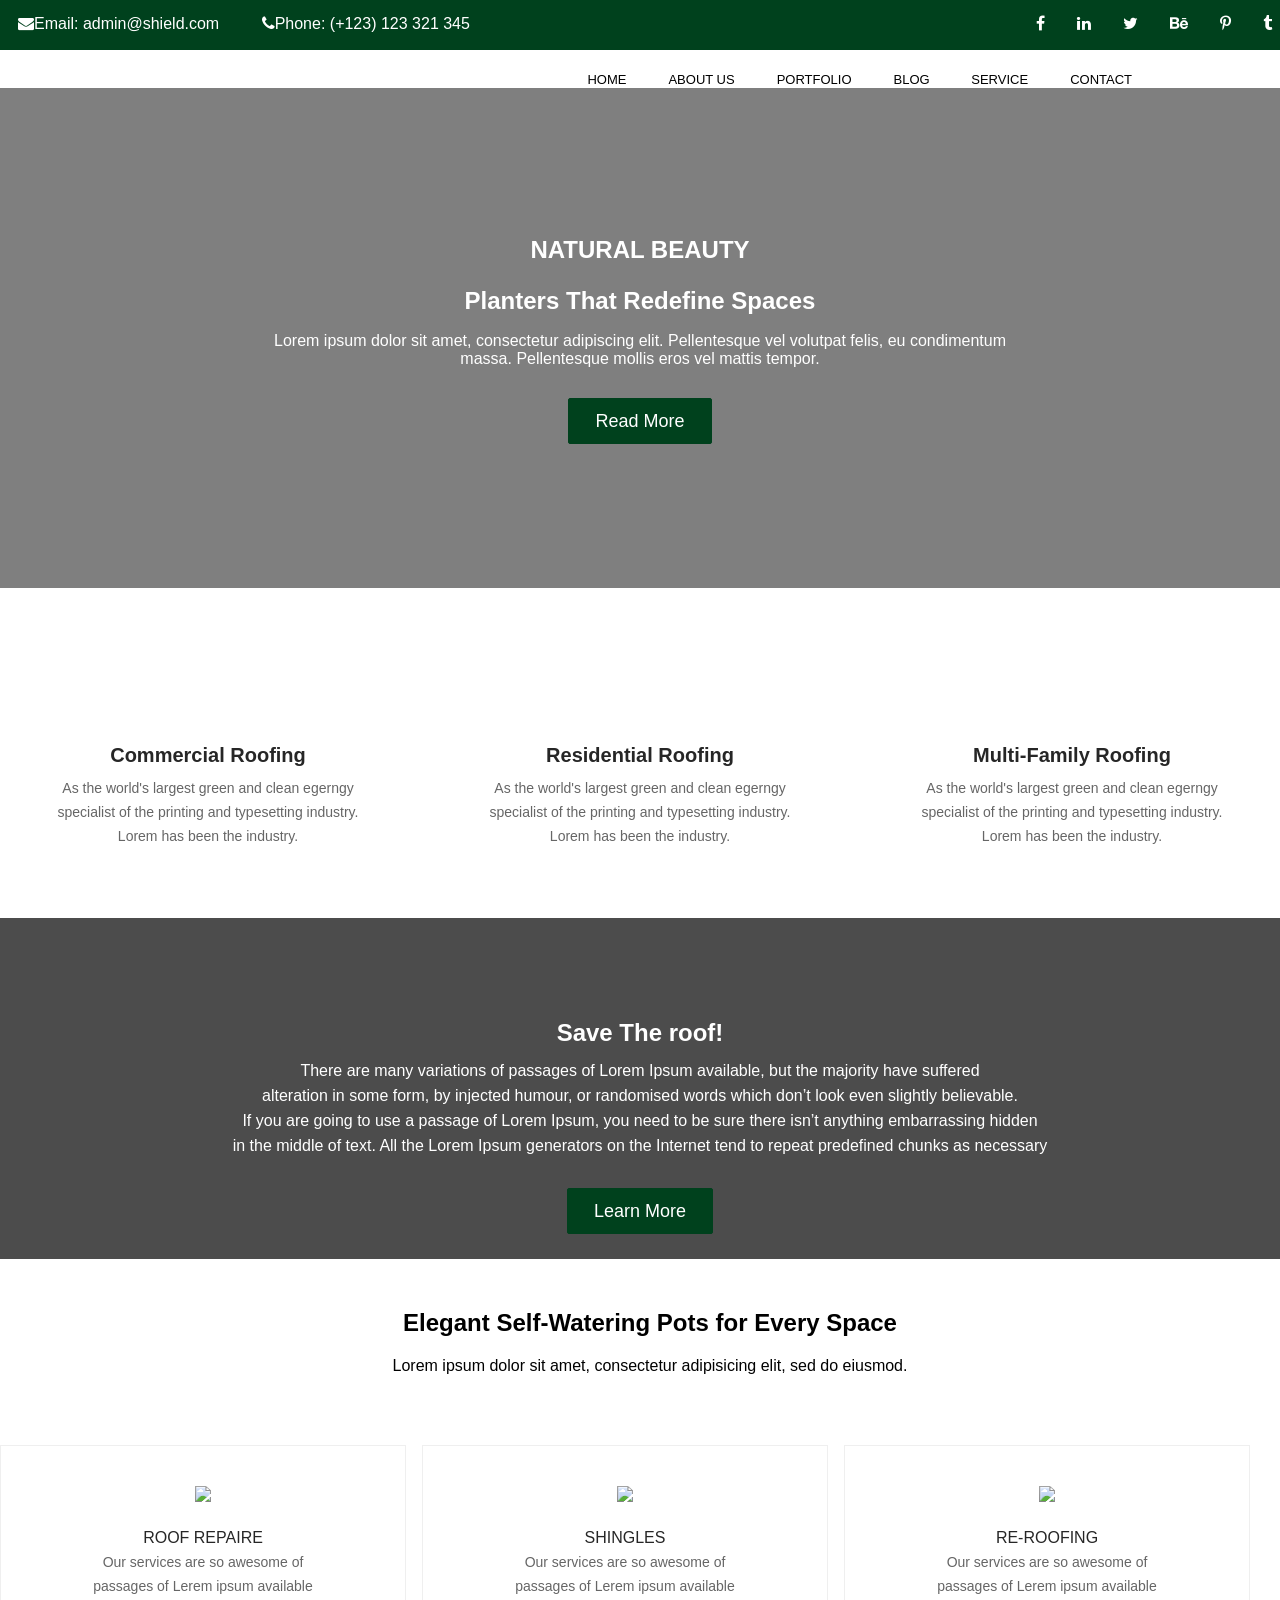
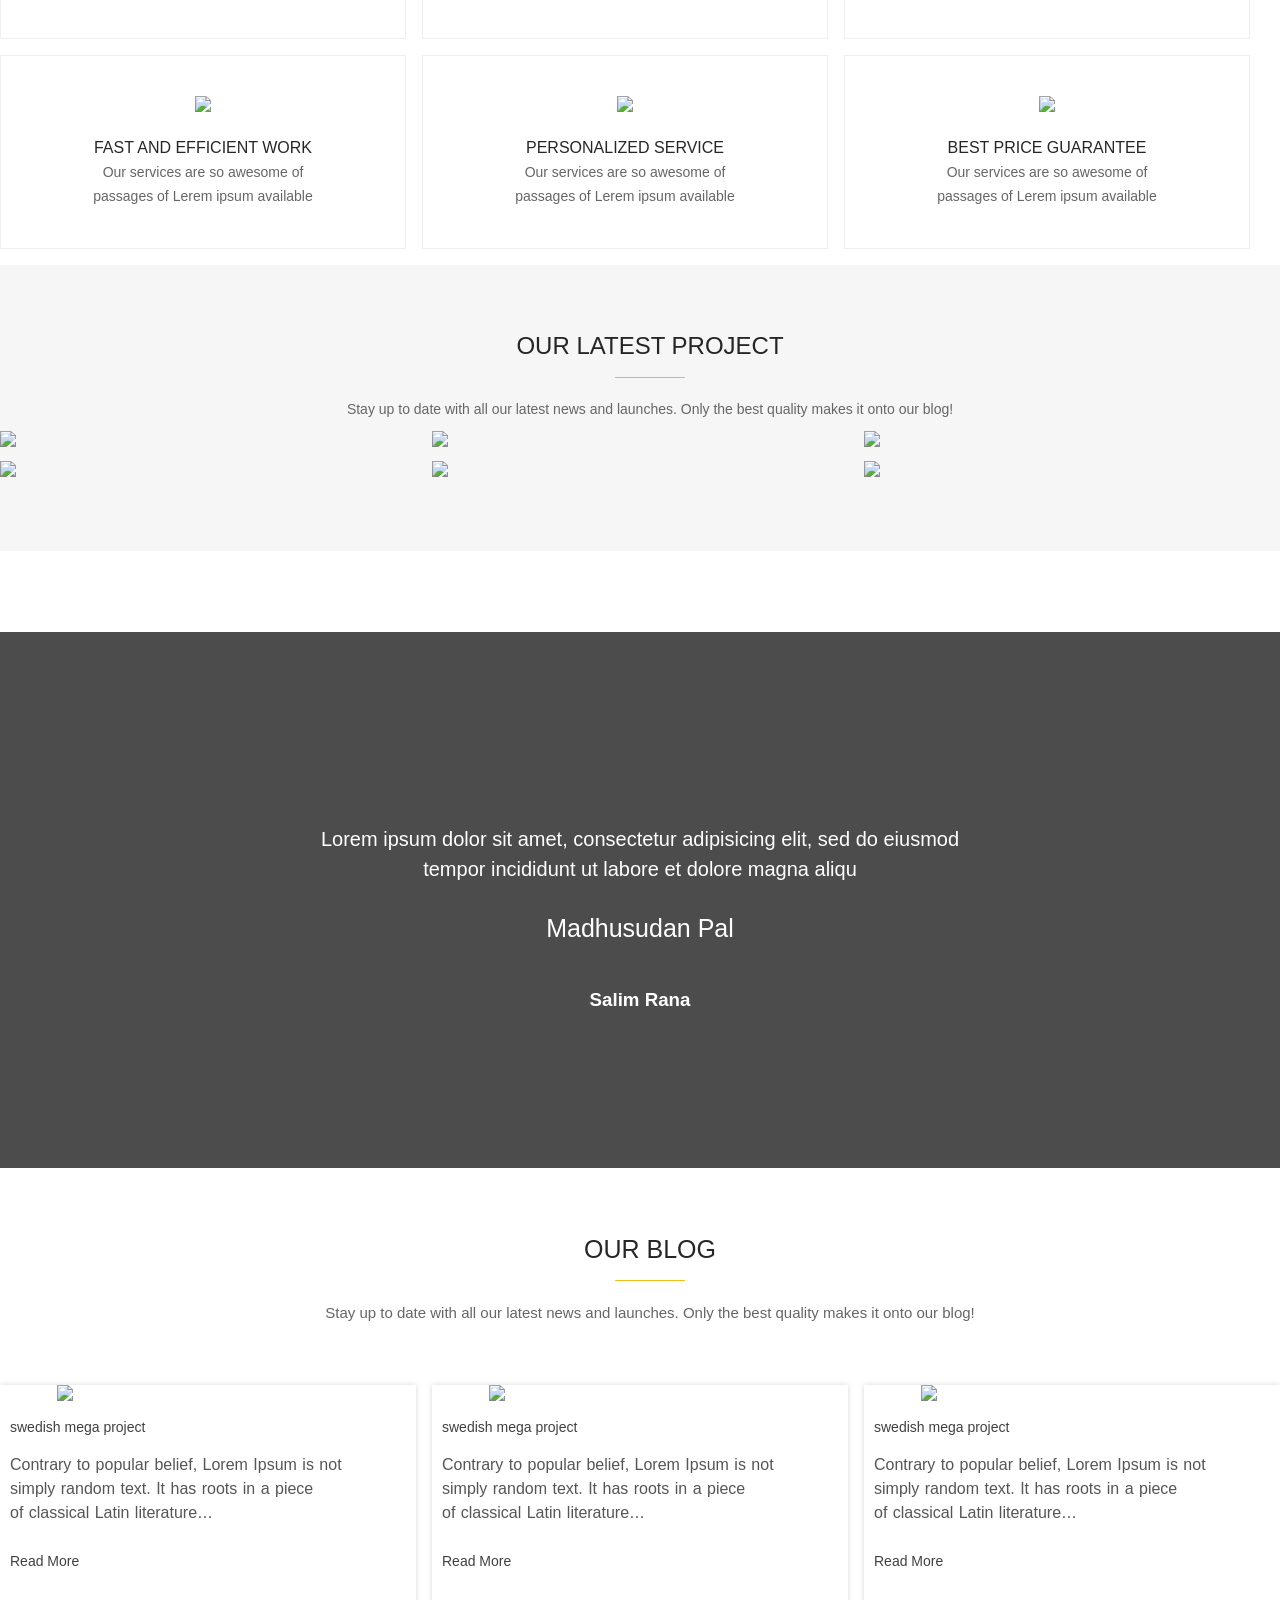
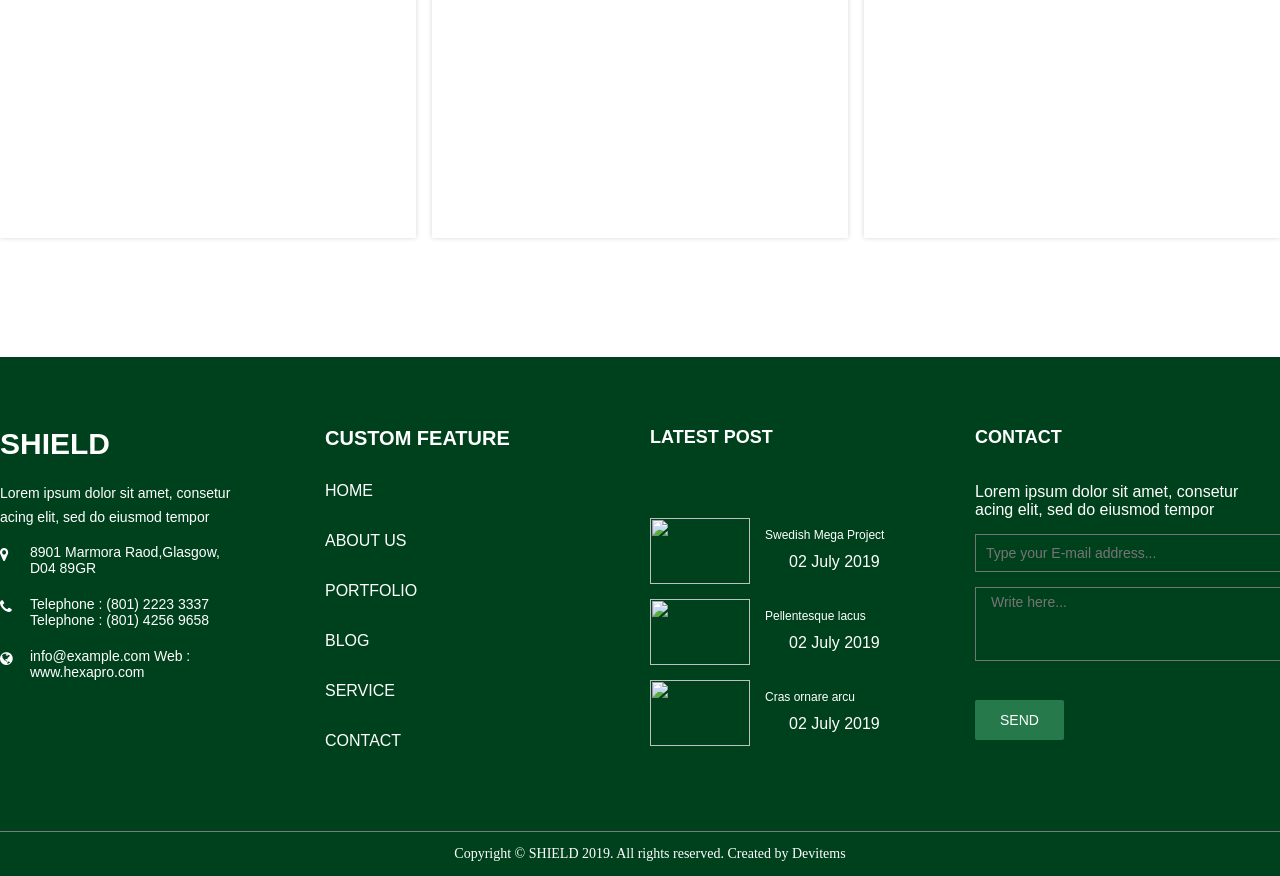
==== index.html @ 6ebe4233 "Add files via upload" ====
<!DOCTYPE html>
<html lang="en">

<head>
    <meta charset="UTF-8">
    <meta name="viewport" content="width=device-width, initial-scale=1.0">
    <title>Document</title>
    <link rel="stylesheet" href="style.css">
    <link rel="stylesheet" href="https://cdnjs.cloudflare.com/ajax/libs/font-awesome/4.7.0/css/font-awesome.min.css">
</head>

<body>

    <MAIN>
        <header>
         
                <div class="container">
                     <div class="admin">
                    <div class="row">

                        <div class="contact">
                            <ul>
                                <li class="email"><i class="fa fa-envelope" aria-hidden="true"></i>Email:
                                    admin@shield.com
                                </li>
                                <li><i class="fa fa-phone" aria-hidden="true"></i>Phone: (+123) 123 321 345</li>

                            </ul>
                        </div>



                        <div class="social-icon">
                            <ul>
                                <li><i class="fa fa-facebook" aria-hidden="true"></i></li>
                                <li><i class="fa fa-linkedin" aria-hidden="true"></i></li>
                                <li><i class="fa fa-twitter" aria-hidden="true"></i></li>
                                <li><i class="fa fa-behance" aria-hidden="true"></i></li>
                                <li><i class="fa fa-pinterest-p" aria-hidden="true"></i></li>
                                <li><i class="fa fa-tumblr" aria-hidden="true"></i></li>

                            </ul>

                        </div>
                    </div>



                    <div class="clear"></div>

                    <div class="logo">
                        <img src="image/logo.webp" alt="" title="">
                    </div>

                    <div class="navbar">
                        <ul>
                            <li><a href="index.html">HOME</a></li>
                            <li><a href="About us.html">ABOUT US</a></li>
                            <li><a href="portfolio.html">PORTFOLIO</a></li>
                            <li><a href="blog.html">BLOG</a>
							<ul>
											<li><a href="blog-leftsidebar.html">Blog left Sidebar</a></li>
											<li><a href="blog-rightsidebar.html">Blog right Sidebar</a></li>
											<li><a href="blog-detail.html">blog details</a></li>
										</ul></li>
                            <li><a href="service.html">SERVICE</a></li>
                             <li><a href="contact.html">CONTACT</a></li>

                        </ul>
                    </div>
                </div>
</div>
            </div>


        </header>

        <div class="clear"></div>



        <section class="banner">
            <div class="row">


                <div class="natural">

                
                <h2>NATURAL BEAUTY</h2>
                <h1>Planters That Redefine Spaces</h1>
                <p>Lorem ipsum dolor sit amet, consectetur adipiscing elit. Pellentesque vel volutpat felis, eu
                    condimentum <br> massa. Pellentesque mollis eros vel mattis tempor. </p>
            

            <button class="button">Read More</button>
</div>
</div>
        </section>

        <div class="clear"></div>

        <section>
            <div class="container">
                <div class="row">

                    <div class="first-end">
                        <div class="first">
                            <img src="image/1.webp" alt="" title="">
                            <div class="text">
                                <h3>Commercial Roofing </h3>
                                <p class="para">As the world's largest green and clean egerngy <br>specialist of the
                                    printing
                                    and typesetting
                                    industry.<br>Lorem has been the industry.</p>
                            </div>
                        </div>


                        <div class="first">
                            <img src="image/2.webp"alt="" title="">
                            <div class="text">
                                <h3>Residential Roofing</h3>
 <p class="para">As the world's largest green and clean egerngy <br>specialist of the
                                    printing
                                    and typesetting
                                    industry.<br>Lorem has been the industry.</p>
                            </div>
                        </div>


                        <div class="first">
                            <img src="image/3.webp" alt="" title="">
                            <div class="text">
                                <h3>Multi-Family Roofing </h3>

                                 <p class="para">As the world's largest green and clean egerngy <br>specialist of the
                                    printing
                                    and typesetting
                                    industry.<br>Lorem has been the industry.</p>
                            </div>
                        </div>



                    </div>
                </div>
            </div>
        </section>


        <div class="clear"></div>



        <section class="banner2">



            <div>
                <h3>Save The roof!</h3>
                <p>There are many variations of passages of Lorem Ipsum available, but the majority have suffered<br>
                    alteration in some form, by injected humour, or randomised words which don’t look even slightly
                    believable. <br>If you are going to use a passage of Lorem Ipsum, you need to be sure there isn’t
                    anything embarrassing hidden <br>in the middle of text. All the Lorem Ipsum generators on the
                    Internet
                    tend to repeat predefined chunks as necessary</p>
                     <button class="button">Learn More</button>

            </div>

        </section>

        <div class="clear"></div>

        <section class="why-choosing">
	<div class="container">
		<div class="row">
			<div class="shielding">
				<h2 class="choose">Elegant Self-Watering Pots for Every Space</h2>
				<p class="para3">Lorem ipsum dolor sit amet, consectetur adipisicing elit, sed do eiusmod.</p>
				
			</div>
			<div class="border-box32">
				<img src="image/s1.webp">
				<h5>ROOF REPAIRE</h5>
				<p class="para4">Our services are so awesome of <br>passages of Lerem ipsum available</p>
				
			</div>

			<div class="border-box32">
				<img src="image/s2.webp">
				<h5>SHINGLES</h5>
				<p class="para4">Our services are so awesome of <br>passages of Lerem ipsum available</p>
				
			</div>

			<div class="border-box32">
				<img src="image/s3.webp">
				<h5>RE-ROOFING</h5>
				<p class="para4">Our services are so awesome of <br>passages of Lerem ipsum available</p>
				
			</div>

			<div class="border-box32">
				<img src="image/s4.webp">
				<h5>FAST AND EFFICIENT WORK</h5>
				<p class="para4">Our services are so awesome of <br>passages of Lerem ipsum available</p>
				
			</div>

			<div class="border-box32">
				<img src="image/s5.webp">
				<h5>PERSONALIZED SERVICE</h5>
				<p class="para4">Our services are so awesome of <br>passages of Lerem ipsum available</p>
				
			</div>

			<div class="border-box32">
				<img src="image/s6.avif">
				<h5>BEST PRICE GUARANTEE</h5>
				<p class="para4">Our services are so awesome of <br>passages of Lerem ipsum available</p>
				
</div>
</div>
</div>
</section>


        <div class="clear"></div>

        <section class="our">
	<div class="container">
		<div class="row">
			<div class="latest">
				<h1>OUR LATEST PROJECT</h1>
				<div class="small-border"></div>
				<p>Stay up to date with all our latest news and launches. Only the best quality makes it onto our blog!</p>

			</div>

			<div class="latest-project32">
				<img src="image/7.webp">
				
			</div>
			
			<div class="latest-project32">
				<img src="image/8.webp">
				
			</div>
			<div class="latest-project32">
				<img src="image/9.webp">
				
			</div>
			<div class="latest-project32">
				<img src="image/10.webp">
				
			</div>
			<div class="latest-project32">
				<img src="image/11.webp">
				
			</div>
			<div class="latest-project32">
				<img src="image/12.webp">
				
			</div>
		</div>
		
	</div>
	
</section>

        <div class="clear"></div>



            <div class="banner3">

                <p>Lorem ipsum dolor sit amet, consectetur adipisicing elit, sed do eiusmod <BR>tempor incididunt ut labore et dolore magna aliqu</p>
					<h4>Madhusudan Pal</h4>
				
                <h3>Salim Rana</h3>
            </div>


        </section>


        <div class="clear"></div>



        <section class="our-blog">
	<div class="container">
		<div class="before"></div>
		<div class="row">
			<div class="blog">
				<h2>OUR BLOG</h2>
				<div class="small-border"></div>				
				<p class="blog-para">Stay up to date with all our latest news and launches. Only the best quality makes 
				it onto our blog!</p>
				
			</div>

			<div class="borderbox-blog32">
				<div class="image-hover">
				<a href="#"><img src="image/1.webp" alt="Avatar" class="image"></a>
				<div class="overlay"></div>	
					
				</div>
				
			<div class="blog-content">
				<h4><a href="#">swedish mega project </a></h4>
				<p>Contrary to popular belief, Lorem Ipsum is not <br>simply random text. It has roots in a 
					piece <br>of classical Latin literature…</p>

				<a href="#">Read More</a>
				
			</div>	
				
			</div>
			
			<div class="borderbox-blog32">
				<div class="image-hover">
				<a href=""><img src="image/8.webp" alt="Avatar" class="image"></a>

				<div class="overlay"></div>
			</div>
			<div class="blog-content">
				<h4><a href="#">swedish mega project </a></h4>
				<p>Contrary to popular belief, Lorem Ipsum is not <br>simply random text. It has roots in a 
					piece <br>of classical Latin literature…</p>

				<a href="#">Read More</a>
				
			</div>	
				
			</div>

			<div class="borderbox-blog32">
			<div class="image-hover">
  			<a href="#"><img src="image/2.webp" alt="Avatar" class="image"></a>
  			<div class="overlay">
  			</div>
			</div>
			<div class="blog-content">
				<h4><a href="#">swedish mega project </a></h4>
				<p>Contrary to popular belief, Lorem Ipsum is not <br>simply random text. It has roots in a 
					piece <br>of classical Latin literature…</p>

				<a href="#">Read More</a>
				
				</div>	
			</div>
</div>
</div>
</section>


      
<div class="clear"></div>

<section class="footer">
	<div class="container">
		<div class="row">
			<div class="footer-logo">
				<h1>SHIELD</h1>
				<p>Lorem ipsum dolor sit amet, consetur <br>acing elit, sed do eiusmod tempor</p>
				<ul>
					<li><i class="fa fa-map-marker" aria-hidden="true"></i>
						<span class="web">8901 Marmora Raod,Glasgow, <br>D04 89GR</span></li>
					<li><i class="fa fa-phone"></i>
						<span class="web">Telephone : (801) 2223 3337<br> Telephone : (801) 4256 9658</span></li>
					<li><i class="fa fa-globe"></i>
						<span class="web">info@example.com Web : <br>www.hexapro.com</span></li>
				</ul>
				
			</div>

			<div class="feature">
				<h3>CUSTOM FEATURE</h3>
				<ul class="footer-list">
				<li>
				
                          <li><a href="index.html">HOME</a></li>
                            <li><a href="About us.html">ABOUT US</a></li>
                            <li><a href="portfolio.html">PORTFOLIO</a></li>
                            <li><a href="blog.html">BLOG</a></li>
                            <li><a href="service.html">SERVICE</a></li>
                             <li><a href="contact.html">CONTACT</a></li>

                        
				</li>
				</ul>
			</div>

			<div class="latest-post">
				<h3>LATEST POST</h3>
				<ul class="blog-post">
					<li>
						<a href="#"><img src="image/1.webp"></a>
						<h4 class="swedish"><a href="#">Swedish Mega Project</a></h4>
					<span class="calender"><i class="fa fa-calendar"></i>02 July 2019</span>
					</li>

					<li>
					<a href="#"><img src="image/2.webp"></a>
					<h4 class="swedish"><a href="#">Pellentesque lacus</a></h4>
					<span class="calender"><i class="fa fa-calendar"></i>02 July 2019</span>
					</li>

					<li>
					<a href="#"><img src="image/3.webp"></a>
					<h4 class="swedish"><a href="#">Cras ornare arcu</a></h4>
					<span class="calender"><i class="fa fa-calendar"></i>02 July 2019</span>
						
					</li>
					</ul>
			</div>

			<div class="contact-foot">
				<h3>CONTACT</h3>
				<p>Lorem ipsum dolor sit amet, consetur<br> acing elit, sed do eiusmod tempor</p>
				<div class="contact-form">
					<form action="required" method="POST" >

						<input type="text" placeholder="Type your E-mail address...">
						<textarea name="message" placeholder="Write here..."></textarea>
						<button>send</button>
					</form>
					
				</div>
			</div>
			</div>


</div>
</section>

<section class="copyright">
	<div class="container">
					<div class="copyrights">
				<p>Copyright © SHIELD 2019. All rights reserved. Created by 
				<a href="#">Devitems</a></p>
				
</div>
</div>
</section>
		






















    </MAIN>

</body>

</html>
---- style.css ----
*{
    margin: 0;
    padding: 0;
}

.container{
    width: 1300px;
    margin: 0px auto;
}
header {
    background-color:#00411d;
}
.contact {
    width: 50%;
    float: left;
    padding-top: 15px;
        background: #00411d;
    color: white;
}
.border-box32 img {
    width: 32%;
}

.social-icon {
    width: 50%;
    float: left;
    padding-top: 15px;
    background: #00411d;
        color: white;
}

.contact ul li {
    display: inline;
    margin-right: 20px;

     font-family: "Lato", sans-serif;
     
}


.social-icon ul li {
    display: inline;
    margin-right: 28px;
}

.logo {
    width: 30%;
    float: left;
    padding-top: 25px;
        

}

.navbar {
    width: 60%;
    float: left;
        padding-top: 37px;

}
.logo img {
    width: 39%;
}
.navbar ul li {
    display: inline;
        margin-right: 38px;
        padding-top: 20px;
         font-family: "Lato", sans-serif;
             font-size: 13px;
}
        


.clear{
    clear: both;
}
.navbar ul {
    float: right;
}

.logo img {
    margin-left: 59px;
}

.banner{
background: url(image/p1.webp);
background-size: cover;
position: relative;
width: 100%;
background-position: 50% 50%;
height: 500px;


}
.banner2 h3{
    text-align: center;
        padding-top: 36px;
    color: white;
    font-weight: 700;
    font-size: 24px;
    margin-bottom: 11px;
  font-family: "Lato", sans-serif;
  position: relative;
}

/* h2 {
    text-align: center;
        padding-top: 118px;
    color: rgb(0, 0, 0);
    
    margin-bottom: 15px;
     font-family: "Lato", sans-serif;
} */
  

.banner p {
    text-align: center;
    padding-top: 17px;
color: white;
 font-family: "Lato", sans-serif;
 position: relative;
}
.button {
  background: rgb(0, 65, 29);
  border: 1px solid rgb(0, 65, 29);
  color: rgb(255, 255, 255);
  cursor: pointer;
  display: inline-block;
  font-size: 18px;
  font-weight: 400;
  line-height: 1;
  text-align: center;
  padding: 13px 26px;
  text-decoration: none;
  margin-top: 30px;
  position: relative;


}

.email{
    background-color: rgb(0, 65, 29);
    padding: 18px;
}
.first{
    
    width: 32%;
    float: left;
    text-align: center;
    margin-right: 16px;
    font-family: sans-serif;
}


.first img {
    
    max-width: 100%;
    height: auto;

}


section.banner2 p {
    color: white;
    text-align: center;
        position: relative;
        
     font-family: "Lato", sans-serif;
     line-height: 25px;
}
.text h3 {
   
   font-size: 20px;
    margin-top: 20px;
    color: rgba(0, 0, 0, 0.85);
}

.box-items p {
    padding: 0px 22px;
}
.banner2 {
       width: 100%;
    float: left;
    background-image: url(image/4.webp);
    background-size: cover;
    background-position: center;
    position: relative;
    padding: 65px 0px;
    text-align: center;
    height: 211px;
}

.heading {
    font-size: 24px;
   padding-top: 36px;
 font-family: "Lato", sans-serif;
   text-align: center;
    line-height: 22px;
    font-weight: 500;
    color: rgba(0, 0, 0, 0.85);
}
.main1{
    width: 100%;

    background-size: cover;
    padding-bottom: 50px;
}
.main1 p {
        color: rgb(102, 102, 102);
    font-size: 14px;
    font-weight: 300;
    line-height: 24px;
}

/* h1{
    color: rgb(0, 0, 0);
    text-align: center;
    padding: 25px 0px;

} */
/* h4{
    padding: 20px 0px;
    color: rgb(0, 0, 0);
} */


p.para {
    color: black;
    text-align: center;
}


.read{
    color: rgb(0, 0, 0);
   
    padding: 10px;
    border-radius: 10px;
    border: none;
}
.first-end {
    padding-top: 118px;
}
.border-box32{
    
        width: 28%;
    float: left;
    text-align: center;
    margin-right: 16px;
    margin-bottom: 16px;
    border-width: 1px;
    border-style: solid;
    border-color: rgb(239, 239, 239);
    border-image: initial;
    padding: 40px 20px;
}
/* .main1 h5{
   font-size: 16px;
    line-height: 24px;
    margin-top: 20px;
    font-weight: 500;
    color: rgba(0, 0, 0, 0.85);
    font-family: sans-serif;
} */
.box-items{
    
    background-color: rgba(255, 255, 255, 0.992);
       padding-top: 105px;
    box-shadow: 0px 0px 10px 3px rgba(250, 250, 250, 0.948);
    text-align: center;
    padding: 20px 0px; 
    font-family: "Lato", sans-serif;
    font-weight: 400; 
    color: rgba(0, 0, 0, 0.85);
        float: left;
            margin-left: 70px;
            width: 25%;
}
.box-items img {
    width: 100%;
}
.banner3{
background: url(image/13.webp);

background-size: cover;
position: relative;
width: 100%;
background-position: 50% 50%;
height: 536px;
margin-top: 81px;
font-family: sans-serif;
}
section.project-1 p {
    text-align: center;
        padding-top: 30px;
        font-family: sans-serif;
            margin-bottom: 39px;
}
.banner3 p {
    text-align: center;
    color: white;
    padding-top: 192px;
        position: relative;
        color
: rgb(255, 255, 255);
    font-size: 20px;
    line-height: 30px;
    margin: auto;
    
    width: 65%;
   

}
.banner3 h4{
    
    color: rgb(255, 255, 255);
    margin-bottom: 6px;
    margin-top: 30px;
    font-weight: 500;
    text-align: center;
    font-size: 25px;
    position: relative;
}

.banner3 h3 {
    padding-top: 40px;
    height: 370px;
    text-align:center;
    color: white;
        position: relative;
}
.main2{
    width: 100%;

 
}
.main2 p {
    text-align: left;
    padding-top: 26px;
}
p.para2 {
    text-align: center;
}
.main2 h4 {
    text-align: left;
    padding-left: 24px;
}
.bannerr{
background: url(image/4.webp);
background-size: cover;
position: relative;
width: 100%;
background-position: 50% 50%;
height: 279px;
}
.bannerr h4{

    color: white;
    text-align: center;
    padding-top: 90px;
    position: relative;
        font-family: sans-serif;

}
.bannerrr{
background: url(image/4.webp);
background-size: cover;
position: relative;
width: 100%;
background-position: 50% 50%;
height: 279px;

}
.team-image img {
    width: 91%;
}
.content{
    width:58%;
    float:left;
    padding-right:156px;
    
    
}

.content-image{
    width:28%;
    float:left;
}
.content-image img{
    width: 100%;
    float: left;
        padding-top: 40px;
}

.content p{
    font-size:18px;
    text-align:left;
    color:rgb(1, 21, 58);


}
section.sec3 h3 {
    color: black;
    text-align: left;
}
.mainnn{
    width: 100%;

    background-size: cover;
    padding-bottom: 50px;
}
.mainnn p {
    text-align: center;
    padding-top: 26px;
}
.mainnn h4 {
    text-align: center;
    padding-top: 26px;
}
.banner4{
background: url(image/k6.webp);
background-size: cover;
position: relative;
width: 100%;
background-position: 50% 50%;
height: 536px;
margin-top: 81px;

}
.banner4 p {
    text-align: center;
    color: white;
    padding-top: 192px;
}
.banner4 h3 {
    padding-top: 40px;
    height: 370px;
}
.team {
    padding: -1px;
    width: 25%;
    float: left;
}
.admin {
    background-color: #00411d;
    height: 50px;
}

.natural{
    margin: 0px auto;
    width: 100%;
    text-align: center;
    padding-top: 148px;
    font-family: "Lato", sans-serif;
}
 


.natural h2 {
    color: white;
    position: relative;
    margin-bottom: 23px;
}
.natural h1 {
    color: white;
    position: relative;
}
.footer {
    width: 100%;
    float: left;
    background-color: rgb(0, 65, 29);
    padding: 70px 0px;
        margin-top: 29px;
            font-family: "Lato", sans-serif;
}
.footer-logo {
    width: 25%;
    float: left;
    color: white;
}
.footer-logo h1 {
    color: white;
    font-size: 30px;
}
.footer-logo p {
    color: #fff;
    font-size: 14px;
    font-weight: 300;
    line-height: 24px;
    margin-top: 20px;
    margin-bottom: 15px;
}
.footer-logo ul li {
    list-style-type: none;
}
.feature {
    width: 25%;
    float: left;
    color: white;
}
.feature h3 {
    font-size: 20px;
    color: #fff;
    font-weight: 600;
}
.feature li {
    list-style-type: none;
    margin-top: 32px;
}
.latest-post {
    width: 25%;
    float: left;
    color: white;
}
.latest-post h3 {
    margin-bottom: 35px;
    font-size: 18px;
    font-weight: 600;
}
.blog-post {
    margin-top: 70px;
}
.blog-post li {
    list-style-type: none;
    width: 100%;
    margin-bottom: 15px;
    display: inline-block;
}
.latest-post img {
    width: 100px;
    height: 66px;
    float: left;
    margin-right: 15px;
}
a {
    text-decoration: none;
    color: black;
}
.contact-foot {
    width: 25%;
    float: left;
    color: white;
}
.contact-foot h3 {
    margin-bottom: 35px;
    font-size: 18px;
    font-weight: 600;
}
.contact-foot p {
    margin-bottom: 15px;
}
.copyright {
    width: 100%;
    float: left;
    height: auto;
    background-color: rgb(0, 65, 29);
    border-top: 1px solid #7b7b7e;
}
.copyrights p {
    text-align: center;
    color: white;
    font-size: 14px;
    padding: 14px;
    font-weight: 300;
}
.welcome-shield {
    width: 48%;
    float: left;
        font-family: sans-serif;
}
.welcome h2 {
    color: rgba(0, 0, 0, 0.75);
    font-size: 20px;
    font-weight: 500;
    line-height: 66px;
        text-align: left;
}
.welcome p {
    font-size: 14px;
    color: rgb(102, 102, 102);
    font-weight: 300;
    line-height: 24px;
}
.welcome-shield ul li {
    list-style-type: none;
    padding-top: 20px;
}
.welcome-shield i {
    margin-top: 4px;
    position: absolute;
}
ul .look {
    font-size: 14px;
    margin-left: 15px;
    position: relative;
}
.more {
    cursor: pointer;
    display: inline-block;
    text-align: center;
    transition: all 0.2s ease-in-out 0s;
    font-weight: 500;
    padding: 12px 20px;
    background-color: rgb(0, 65, 29);
    color: rgb(255, 255, 255);
    margin-top: 1.5rem;
    font-size: 14px;
    text-decoration: none;
}
.btn-more {
    color: white;
    text-decoration: none;
}
.about-image {
    width: 48%;
    float: left;
}
.about-image img {
    float: left;
    width: 555px;
    height: 321px;
    margin-top: 25px;
    margin-bottom: 22px;
}
.project {
    width: 100%;
    float: left;
    background-image: url(image/4.webp);

    height: 300px;
    background-position: center;
    background-size: cover;
    position: relative;
}
.cup-icon {
    width: 25%;
    float: left;
    margin: 0px auto;
    text-align: center;
    font-family: sans-serif;
}
.cup-icon i {
    color: white;
    font-size: 40px;
    margin-top: 70px;
    position: relative;
    margin-bottom: 10px;
}
.cup-icon h4 {
    color: rgb(255, 255, 255);
    font-size: 35px;
    font-weight: 500;
    margin-bottom: 10px;
    position: relative;
}
.cup-icon p {
    font-size: 18px;
    color: white;
    margin-left: 9px;
    position: relative;
}
.our-team {
    width: 100%;
    float: left;
    padding: 50px 0px;
    font-family: sans-serif;
}
.team {
    width: 100%;
    font-family: sans-serif;
}
.team h1 {
    text-align: center;
}
.small-border {
    position: relative;
}
.team p {
    font-size: 14px;
    font-weight: 300;
    color: #666;
    line-height: 24px;
    margin-top: 40px;
    text-align: center;
    margin-bottom: 50px;
}
.team-image {
    width: 25%;
    float: left;
    height: auto;
    font-family: sans-serif;
}
a {
    text-decoration: none;
    color: rgb(255, 255, 255);
}
.team-image img {
    float: left;
}
.team-content {
    width: 90%;
    margin-top: 10px;
    display: inline-block;
    padding: 20px 10px 5px;
    text-align: center;
}
.team-content h4 {
    font-size: 15px;
    color: rgba(0, 0, 0, 0.85);
}
.team-content span {
    color: rgb(102, 102, 102);
    display: block;
    font-weight: 300;
    font-size: 14px;
    line-height: 24px;
}
.madhusudan-pal {
    width: 100%;
    float: left;
    background-image: url(image/4.webp);
    background-position: center;
    position: relative;
    background-size: cover;
    padding-top: 420px;
    padding-bottom: 56px;
    font-family: sans-serif;
}
.developer {
    width: 100%;
    float: left;
    text-align: center;
    color: white;
    position: relative;
}
.developer .para5 {
    color: rgb(255, 255, 255);
    font-size: 20px;
    line-height: 30px;
    margin: auto;
    text-align: center;
    width: 65%;
    margin-top: -248px;
    position: relative;
}
.developer h4 {
    color: rgb(255, 255, 255);
    margin-bottom: 6px;
    margin-top: 30px;
    font-weight: 500;
    text-align: center;
    font-size: 25px;
    position: relative;
}
.rating {
    width: 100%;
    float: left;
    height: auto;
    padding: 70px 0px;
    font-family: sans-serif;
}
.pricing {
    width: 100%;
}
.pricing h1 {
    text-align: center;
}
.small-border {
    position: relative;
}
.pricing p {
    font-size: 14px;
    font-weight: 300;
    color: #666;
    line-height: 24px;
    margin-top: 40px;
    text-align: center;
    margin-bottom: 50px;
}
.pricing-box30 {
    width: 31%;
    float: left;
    box-sizing: border-box;
    border: 2px solid #e5e5e5;
    transition: .3s;
    margin-right: 22px;
}
.pricing-plan {
    padding: 40px;
    border-bottom: 1px solid #e5e5e5;
    transition: .3s;
    text-align: center;
}
.pricing-plan h3 {
    font-size: 25px;
    font-weight: 700;
    text-transform: uppercase;
    text-align: center;
    margin-bottom: 5px;
}
.price {
    text-align: center;
    margin-bottom: 0px;
}
.price span.price-number {
    font-weight: 700;
    font-size: 30px;
}
.pricing-list {
    padding: 40px 0;
    text-align: center;
}
.btn-color

 {
    border: 1px solid rgb(229, 229, 229);
    display: inline-block;
    font-size: 14px;
    line-height: 40px;
    margin-top: 15px;
    padding: 0 25px;
    text-align: center;
    text-transform: uppercase;
    color: rgb(102, 102, 102);
    background: none;
    font-weight: 300;
    text-decoration: none;
}
.pricing-list ul li {
    color: rgb(86, 86, 86);
    font-size: 14px;
    margin-bottom: 20px;
    font-weight: 300;
    line-height: 24px;
    list-style-type: none;
}
.pricing-box30:hover .pricing-plan, .pricing-box30:hover .btn-color {
    background: #00411d;
    color: #fff;
    transition: .3s;
}
.service-main {
    width: 28%;
    border: 1px solid #00411d;
    padding: 30px 20px 20px;
    transition: .3s;
    text-align: center;
    float: left;
    margin: 10px;
}
.service-icon i {
    color: #00411d;
    font-size: 30px;
    margin-top: 10px;
    margin-bottom: 30px;
}
.service-main h5 {
    font-size: 16px;
    line-height: 24px;
    margin-top: 4px;
    text-transform: uppercase;
    color: rgba(0, 0, 0, 0.85);
    transition: .3s;
    margin-bottom: 12px;
}
.service-main p {
    color: #666;
    font-size: 14px;
    font-weight: 300;
    line-height: 24px;
}
.our-blog {
    width: 100%;
    float: left;
    padding: 20px 0px;
       font-family: sans-serif;
}
/* .our-blog h2 {
    padding-top: 32px;
    text-align: center;
} */
.our-blog p {
    padding-top: 32px;
}
.blog-content {
    padding: 0px 10px;
}
.blog-content p {
    color: rgb(85, 85, 85);
    margin-bottom: 12px;
    line-height: 24px;
    word-spacing: 1px;
    font-weight: 300;
}
section.our-blog p {    
    padding-top: 1px;
   
}

.blog-content a {
    font-size: 14px;
    font-weight: 300;
    color: rgba(0, 0, 0, 0.75);
    line-height: 49px;
    text-decoration: none;
}
.borderbox-blog32 {
    width: 32%;
    float: left;
    height: 453px;
    box-sizing: border-box;
    margin-top: 60px;
    box-shadow: rgba(0, 0, 0, 0.16) 0px 0px 5px 0px;
    margin-right: 16px;
    margin-bottom: 70px;
}
.mar10 {
    margin-bottom: 0px;
    margin-top: 20px;
}
.image-hover {
    position: relative;
    width: 100%;
}
.borderbox-blog32 img {
    width: 68%;
    padding-left: 57px;
}
.image {
    display: block;
   
    height: auto;
}
.overlay {
    position: absolute;
    top: 0px;
    bottom: 0px;
    left: 0px;
    right: 0px;
    height: 100%;
    width: 100%;
    opacity: 0;
    background-color: rgb(0, 65, 29);
    transition: 0.5s;
}
.blog-content {
    padding: 0px 10px;
}
.blog-content a {
    font-size: 14px;
    font-weight: 300;
    color: rgba(0, 0, 0, 0.75);
    line-height: 49px;
    text-decoration: none;
}
.blog-content p {
    color: rgb(85, 85, 85);
    margin-bottom: 12px;
    line-height: 24px;
    word-spacing: 1px;
    font-weight: 300;
}
ul.footer-list a {
    color: white;
}
.service-main:hover {
    background-color: rgb(245, 177, 32);
}

.social-icon ul {
    float: right;
}
.project-1 h2{
    text-align: center;
    padding-top: 110px;
    color: rgb(0, 0, 0);
    
  
     font-family: "Lato", sans-serif;
}
.main1 h2{
    text-align: center;
    padding-top: 110px;
    color: rgb(0, 0, 0);
    
  
     font-family: "Lato", sans-serif;
}
.image-hover:hover .overlay {
    opacity: 0.5;
}
.main2 h2 {
    text-align: center;
    padding-top: 27px;
}
.banner2::before{
    position: absolute;
    height: 100%;
    width: 100%;
    content: "";
    left: 0;
    top: 0;
    opacity: 0.7;
    background: black;
}
.navbar ul li a {
    color: black;
}
.banner::before{
    position: absolute;
    height: 100%;
    width: 100%;
    content: "";
    left: 0;
    top: 0;
    opacity: 0.5;
    background: black;
}
.banner3::before{
    position: absolute;
    height: 100%;
    width: 100%;
    content: "";
    left: 0;
    top: 0;
    opacity: 0.7;
    background: black;
}
.bannerr::before{
    position: absolute;
    height: 100%;
    width: 100%;
    content: "";
    left: 0;
    top: 0;
    opacity: 0.7;
    background: black;
}
.project::before{
    position: absolute;
    height: 100%;
    width: 100%;
    content: "";
    left: 0;
    top: 0;
    opacity: 0.7;
    background: black;
}
.madhusudan-pal::before{
    position: absolute;
    height: 100%;
    width: 100%;
    content: "";
    left: 0;
    top: 0;
    opacity: 0.7;
    background: black;
}
.contact-area {
    width: 100%;
    float: left;
    padding-top: 80px;
    padding-bottom: 60px;
    font-family: sans-serif;
}
.contact-icon {
    width: 25%;
    float: left;
    text-align: center;
}
.contact-icon i {
    color: rgb(51, 51, 51);
    display: block;
    font-size: 30px;
    height: 70px;
    line-height: 70px;
    width: 70px;
    background: rgb(255, 255, 255);
    border-width: 1px;
    border-style: solid;
    border-color: rgb(243, 188, 22);
    border-image: initial;
    margin: auto auto 15px;
    transition: 0.5s;
}
.fa-map-marker::before {
    content: "";
}
.contact-text p {
    color: rgb(102, 102, 102);
    font-size: 14px;
    font-weight: 300;
    line-height: 24px;
}
.contact_forms {
    width: 100%;
    float: left;
    padding-bottom: 50px;
    padding-top: 50px;
    font-family: sans-serif;
}
.forms {
    width: 49%;
    float: left;
    margin-right: 24px;
}
.label {
    color: rgb(102, 102, 102);
    display: block;
    font-weight: 500;
    margin-bottom: 5px;
    max-width: 100%;
    font-size: 14px;
}
.contact_forms input {
    height: 36px;
    font-size: 12px;
    font-weight: 500;
    width: 93%;
    margin-bottom: 20px;
    padding: 0px 8px;
    border-width: 1px;
    border-style: solid;
    border-color: rgb(232, 232, 232);
    border-image: initial;
    border-radius: 4px;
}
.contact_forms textarea {
    height: 168px;
    margin-bottom: 20px;
    resize: none;
    width: 90%;
    border-width: 1px;
    border-style: solid;
    border-color: rgb(232, 232, 232);
    border-image: initial;
    border-radius: 4px;
    padding: 6px 15px;
}
.contact_forms button {
    color: rgb(255, 255, 255);
    display: inline-block;
    font-size: 14px;
    font-weight: normal;
    height: 40px;
    text-align: center;
    cursor: pointer;
    background: hwb(146.77deg 0% 74.51%);
    border-radius: 2px;
    padding: 0px 25px;
    border-width: initial;
    border-style: none;
    border-color: initial;
    border-image: initial;
}
.google-maps {
    width: 49%;
    float: left;
}
.footer-logo li .web {
    display: block;
    margin-left: 30px;
    font-weight: 300;
    font-size: 14px;
    margin-bottom: 20px;
}
.footer-logo li i {
    float: left;
    margin-right: 15px;
    font-size: 15px;
    line-height: 22px;
    margin-bottom: 7px;
}
.contact-form input {
    background-color: rgb(0, 65, 29);
    color: rgb(245, 245, 245);
    height: 36px;
    font-size: 14px;
    margin-bottom: 15px;
    width: 100%;
    font-family: Poppins, sans-serif;
    border-width: 1px;
    border-style: solid;
    border-color: rgb(116, 116, 116);
    border-image: initial;
    padding: 0px 10px;
}
.contact-form textarea {
    background-color: rgb(0, 65, 29);
    color: rgb(245, 245, 245);
    height: 60px;
    width: 97%;
    margin-bottom: 15px;
    font-size: 14px;
    font-family: Poppins, sans-serif;
    border-width: 1px;
    border-style: solid;
    border-color: rgb(116, 116, 116);
    border-image: initial;
    overflow: auto;
    padding: 6px 15px;
}
.respond-form button, .contact-form button {
    color: rgb(255, 255, 255);
    display: inline-block;
    font-size: 14px;
    font-weight: normal;
    height: 40px;
    line-height: 40px;
    margin-bottom: 0px;
    text-align: center;
    text-transform: uppercase;
    margin-top: 20px;
    cursor: pointer;
    background: rgb(0, 65, 29);
    border-width: medium;
    border-style: none;
    border-color: initial;
    border-image: initial;
    border-radius: 2px;
    padding: 0px 25px;
}
.swedish a {
    font-size: 12px;
    color: white;
    line-height: 35px;
}
.calender i {
    font-size: 13px;
    margin-right: 12px;
    color: rgb(0, 65, 29);
}
.first p {
     font-size: 14px;
    line-height: 24px;
    color: rgb(102, 102, 102);
margin-bottom: 70px;
    padding-top: 9px;
}
.why-choosing {
    width: 100%;
    float: left;
    height: auto;
}
.shielding {
    width: 100%;
    text-align: center;
 font-family: sans-serif;
    padding: 50px 0px;
}
.para3 {
    padding: 20px;
    color: black;
    font-weight: 50;
}
.border-box32 h5 {
    font-size: 16px;
    line-height: 24px;
    margin-top: 20px;
    font-weight: 500;
    color: rgba(0, 0, 0, 0.85);
    font-family: sans-serif;
}
.border-box32 .para4 {
    color: rgb(102, 102, 102);
    font-size: 14px;
    font-weight: 300;
    line-height: 24px;
    font-family: sans-serif;
}
.our {
    width: 100%;
    float: left;
    background-color: rgb(246, 246, 246);
    padding: 70px 0px;
    
}
.latest {
    width: 100%;
    text-align: center;
    background-color: rgb(246, 246, 246);
    font-family: sans-serif;
}
.latest h1 {
    font-size: 24px;
    margin-bottom: 10px;
    line-height: 22px;
    font-weight: 500;
    color: rgba(0, 0, 0, 0.85);
}
.small-border {
    position: relative;
}
.small-border::before {
    position: absolute;
    width: 70px;
    height: 1.2px;
    text-align: center;
    left: 0px;
    right: 0px;
    top: 10px;
    margin: 0px auto;
        background: rgb(243, 188, 22);
        
}
.latest p {
    font-size: 14px;
    font-weight: 300;
    color: rgb(102, 102, 102);
    line-height: 24px;
    margin-top: 40px;
}
.latest-project32 {
    width: 32%;
    float: left;
    margin-right: 16px;
}
.latest-project32 img {
    width: 100%;
    padding-top: 10px;
}
.our-blog {
    width: 100%;
    float: left;
    padding: 20px 0px;
}
.blog {
    width: 100%;
    float: left;
    text-align: center;
}
.blog h2 {
    font-size: 25px;
    margin-bottom: 10px;
    text-transform: uppercase;
    line-height: 22px;
    font-weight: 500;
    color: rgba(0, 0, 0, 0.85);
    padding-top: 50px;
}
.small-border {
    position: relative;
}
.blog p {
    font-size: 15px;
    font-weight: 300;
    color: rgb(102, 102, 102);
    line-height: 24px;
    margin-top: 40px;
}
.button{
    
    color: rgb(255, 255, 255);
    cursor: pointer;
    display: inline-block;
    font-size: 18px;
    font-weight: 400;
    line-height: 1;
    text-align: center;
    margin-top: 30px;
    position: relative;
    background: rgb(0, 65, 29);
    border-width: 1px;
    border-style: solid;
    border-color: rgb(0, 65, 29);
    border-image: initial;
    padding: 13px 26px;
    border-radius: 2px;
    text-decoration: none;
}
.blog p {
    font-size: 15px;
    font-weight: 300;
    color: #666;
    line-height: 24px;
    margin-top: 40px;
    text-align: center;
}
.small-border:before

 {
    position: absolute;
    width: 70px;
    height: 1.2px;
    margin: 0px auto;
    text-align: center;
    left: 0;
    right: 0;
    content: " ";
    top: 10px;
}
.home {
    width: 100%;
    float: left;
    background-image: url(image/k6.webp);
    height: 300px;
    background-size: cover;
    position: relative;
    background-position: center center;
}
.home::before {
    position: absolute;
    height: 100%;
    width: 100%;
    content: "";
    left: 0px;
    top: 0px;
    opacity: 0.6;
    background: rgb(0, 0, 0);
}
.home h2 {
    text-align: center;
    padding-top: 135px;
    color: white;
    font-size: 13px;
    position: relative;
        font-family: sans-serif;
}
.blog-detail-image {
    width: 90%;
    float: left;
    padding: 40px 0px;
        font-family: sans-serif;
}
.detail-image {
    width: 70%;
    float: left;
}
.health-content h1 {
    color: rgb(51, 51, 51);
    line-height: 1.25;
    font-size: 30px;
    margin-bottom: 20px;
    margin-top: 25px;
}
.health-content p {
    color: rgb(102, 102, 102);
    margin-bottom: 12px;
    margin-top: 6px;
    font-size: 14px;
    font-weight: 300;
    line-height: 24px;
}
.health-content h3 {
    font-size: 16px;
    font-weight: 500;
    margin-bottom: 17px;
    color: rgb(51, 51, 51);
}
.health-content-meta {
    margin-bottom: 10px;
    margin-top: 15px;
}
.health-content-meta span {
    font-size: 14px;
    color: rgb(102, 102, 102);
    margin-right: 10px;
}
.respond-title h3 {
    color: rgb(50, 50, 50);
    font-size: 25px;
    font-weight: 500;
    line-height: 1.2;
    margin: 0px;
}
.respond-title p {
    color: rgb(85, 85, 85);
    font-weight: 300;
    line-height: 26px;
    font-size: 14px;
    margin-bottom: 25px;
}
.respond-form label {
    color: rgb(102, 102, 102);
    display: block;
    font-weight: 500;
    margin-bottom: 5px;
    max-width: 100%;
    text-transform: capitalize;
    font-size: 14px;
}
.respond-form textarea {
    color: rgb(175, 175, 175);
    height: 168px;
    margin-bottom: 20px;
    resize: none;
    width: 100%;
    border-width: 1px;
    border-style: solid;
    border-color: rgb(232, 232, 232);
    border-image: initial;
    border-radius: 4px;
    padding: 6px 15px;
}
.respond-form input
 {
    height: 36px;
    font-size: 12px;
    font-weight: 500;
    width: 70%;
    margin-bottom: 15px;
    display: block;
    padding: 0px 8px;
    border-width: 1px;
    border-style: solid;
    border-color: rgb(232, 232, 232);
    border-image: initial;
    border-radius: 4px;
}
.respond-form button, .contact-form button {
    color: rgb(255, 255, 255);
    display: inline-block;
    font-size: 14px;
    font-weight: normal;
    height: 40px;
    line-height: 40px;
    margin-bottom: 0px;
    text-align: center;
    text-transform: uppercase;
    margin-top: 20px;
    cursor: pointer;
    background: rgb(38, 121, 75);
    border-width: medium;
    border-style: none;
    border-color: initial;
    border-image: initial;
    border-radius: 2px;
    padding: 0px 25px;
}
.sidebar-form {
    width: 30%;
    float: left;
}
.sidebar-form form input {
    background-color: rgb(255, 255, 255);
    color: rgb(143, 143, 143);
    width: 50%;
    font-size: 14px;
    height: 36px;
    font-weight: 500;
    float: left;
    position: relative;
    border-width: 2px;
    border-style: solid;
    border-color: rgb(238, 238, 238);
    border-image: initial;
    padding: 0px 8px;
}
.sidebar-form form button {
    background-color: rgb(243, 188, 22);
    color: rgb(255, 255, 255);
    font-weight: 700;
    height: 36px;
    font-size: 14px;
    width: 5%;
    line-height: 16px;
    cursor: pointer;
    position: absolute;
    border-width: 2px;
    border-style: solid;
    border-color: rgb(243, 188, 22);
    border-image: initial;
    transition: 0.3s;
    padding: 5px 10px;
}
.blog-post {
    margin-top: 70px;
}
.heading {
    margin-top: 20px;
    width: 76%;
}
.heading h4 {
    bottom: -1px;
    color: rgb(51, 51, 51);
    display: block;
    font-size: 20px;
    line-height: 17px;
    padding-bottom: 13px;
    position: relative;
    text-transform: capitalize;
    margin-bottom: 30px;
    border-bottom: 1px solid rgb(230, 230, 230);
    text-align: left;
}
.heading h4::before {
    bottom: -1px;
    content: "";
    height: 1px;
    left: 0px;
    position: absolute;
    width: 50%;
    background: rgb(243, 188, 22);
}
.heading-two h4::before {
    bottom: -1px;
    content: "";
    height: 1px;
    left: 0px;
    position: absolute;
    width: 50%;
    background: none 0px 0px repeat scroll rgb(243, 188, 22);
}
.blog-post ul li {
    list-style-type: none;
    margin-bottom: 35px;
    padding: 3px 0px;
}
.post-image {
    position: absolute;
}
.post-imagee {
    position: absolute;
}
.post-text {
    position: relative;
    margin-left: 132px;
        font-family: sans-serif;
}
.comment
 {
    margin-left: 138px;
    display: block;
    font-size: 13px;
    font-weight: 300;
    margin-bottom: 10px;
  
}
.comments {
    margin-left: 138px;
    font-size: 15px;
    line-height: 15px;
}
.sidebar-two {
    overflow: hidden;
}
.heading-two {
    width: 76%;
    margin-top: 20px;
}
.heading-two h4 {
    bottom: -1px;
    color: rgb(51, 51, 51);
    display: block;
    font-size: 20px;
    line-height: 17px;
    padding-bottom: 13px;
    position: relative;
    text-transform: capitalize;
    margin-bottom: 30px;
    border-bottom: 1px solid rgb(230, 230, 230);
}
.sidebar-menu ul {
    list-style-type: none;
}
.sidebar-menu li {
    margin: 0px 0px 14px;
}
.sidebar-menu li a
 {
    color: rgb(102, 102, 102);
    font-weight: 300;
    font-size: 14px;
    text-decoration: none;
}
.sidebar-three {
    overflow: hidden;
}
.heading-three {
    width: 76%;
    margin-top: 20px;
}
.heading-three h4 {
    bottom: -1px;
    color: rgb(51, 51, 51);
    display: block;
    font-size: 20px;
    line-height: 17px;
    padding-bottom: 13px;
    position: relative;
    text-transform: capitalize;
    margin-bottom: 30px;
    border-bottom: 1px solid rgb(230, 230, 230);
}
.heading-three h4::before {
    bottom: -1px;
    content: "";
    height: 1px;
    left: 0px;
    position: absolute;
    width: 50%;
    background: none 0px 0px repeat scroll rgb(243, 188, 22);
}
.tag-menu {
    overflow: hidden;
}
.tag-menu ul {
    list-style-type: none;
}
.tag-menu li {
    display: inline-block;
    margin-bottom: 8px;
    margin-right: 8px;
}
.tag-menu li a {
    color: rgb(51, 51, 51);
    display: inline-block;
    font-size: 13px;
    text-align: center;
    border-width: 1px;
    border-style: solid;
    border-color: rgb(232, 232, 232);
    border-image: initial;
    padding: 5px 17px;
    transition: 0.3s;
    text-decoration: none;
}
.sidebar-four {
    overflow: hidden;
}
.heading-four {
    width: 76%;
    margin-top: 20px;
}
.heading-four h4 {
    bottom: -1px;
    color: rgb(51, 51, 51);
    display: block;
    font-size: 20px;
    line-height: 17px;
    padding-bottom: 13px;
    position: relative;
    text-transform: capitalize;
    margin-bottom: 30px;
    border-bottom: 1px solid rgb(230, 230, 230);
}
.heading-four h4::before {
    bottom: -1px;
    content: "";
    height: 1px;
    left: 0px;
    position: absolute;
    width: 50%;
    background: none 0px 0px repeat scroll rgb(243, 188, 22);
}
.meta-menu ul {
    list-style-type: none;
}
.meta-menu li {
    margin: 0px 0px 14px;
}
.meta-menu ul li a {
    text-decoration: none;
}
.post-image img {
    width: 8%;
    padding-top: 24px;
}
.post-imagee img {
    width: 9%;
    padding-top: 24px;
}
.detail-image IMG {
    width: 90%;
}
.post-text h4 a {
    color: black;
}
.meta-menu li a {
    color: rgb(102, 102, 102);
    font-weight: 300;
    font-size: 14px;
    text-decoration: none;
}
.navbar ul li ul {
    background: #fff none repeat scroll 0 0;
    border-top: 2px solid rgb(243, 188, 22);
    opacity: 0;
    position: absolute;
    top: 75%;
    text-align: left;
    width: 200px;
    transition: all 0.3s 
ease 0s;
    visibility: hidden;
    z-index: 9999;
}
.navbar ul li ul li a {
    padding: 15px;
    border: 0 solid rgb(221, 221, 221);
    color: rgb(68, 68, 68);
    font-size: 13px;
    font-weight: 300;
    text-transform: capitalize;
    text-decoration: none;
}
.navbar ul li:last-child a {
    padding-right: 0;
}
.rightsidebar-images {
    width: 100%;
    float: left;
    padding: 50px 0px;
    font-family: sans-serif;
}
.sidebar-images {
    width: 70%;
    float: left;
}
.borderbox-blog-image35 {
    width: 48%;
    float: left;
    box-sizing: border-box;
    box-shadow: rgba(0, 0, 0, 0.16) 0px 0px 5px 0px;
    margin-right: 16px;
    margin-bottom: 16px;
}
.borderbox-blog-image35 a {
    color: black;
    text-decoration: none;
}
.borderbox-blog-image35 img {
    width: 100%;
}
.blogs-content {
    padding: 25px 15px 22px;
}
h4 a {
    color: rgb(51, 51, 51);
    font-size: 15px;
    font-weight: 500;
    line-height: 60px;
}
.blog-meta span {
    font-size: 13px;
    color: rgb(102, 102, 102);
    margin-right: 10px;
    font-weight: 400;
}
.fa-calendar::before {
    content: "";
}
.blogs-content p {
    color: rgb(85, 85, 85);
    margin-bottom: 12px;
    line-height: 24px;
    word-spacing: 1px;
    font-weight: 300;
    padding-top: 10px;
}
.blogs-content a {
    color: black;
    text-decoration: none;
}
.sidebar-form {
    width: 30%;
    float: left;
}
.sidebar-form form input {
    background-color: rgb(255, 255, 255);
    color: rgb(143, 143, 143);
    width: 50%;
    font-size: 14px;
    height: 36px;
    font-weight: 500;
    float: left;
    position: relative;
    border-width: 2px;
    border-style: solid;
    border-color: rgb(238, 238, 238);
    border-image: initial;
    padding: 0px 8px;
}
.sidebar-form form button {
    background-color: rgb(243, 188, 22);
    color: rgb(255, 255, 255);
    font-weight: 700;
    height: 36px;
    font-size: 14px;
    width: 5%;
    line-height: 16px;
    cursor: pointer;
    position: absolute;
    border-width: 2px;
    border-style: solid;
    border-color: rgb(243, 188, 22);
    border-image: initial;
    transition: 0.3s;
    padding: 5px 10px;
}
.sidebar-area {
    width: 100%;
    float: left;
    padding-top: 80px;
    padding-bottom: 60px;
        font-family: sans-serif;
}
.sidebar-form {
    width: 30%;
    float: left;
}
.sidebar-form form input
 {
    background-color: rgb(255, 255, 255);
    color: rgb(143, 143, 143);
    width: 50%;
    font-size: 14px;
    height: 36px;
    font-weight: 500;
    float: left;
    position: relative;
    border-width: 2px;
    border-style: solid;
    border-color: rgb(238, 238, 238);
    border-image: initial;
    padding: 0px 8px;
}
.sidebar-form form button {
    background-color: rgb(243, 188, 22);
    color: rgb(255, 255, 255);
    font-weight: 700;
    height: 36px;
    font-size: 14px;
    width: 5%;
    line-height: 16px;
    cursor: pointer;
    position: absolute;
    border-width: 2px;
    border-style: solid;
    border-color: rgb(243, 188, 22);
    border-image: initial;
    transition: 0.3s;
    padding: 5px 10px;
}
.post-image a{

    color: black;
    text-decoration: none;
}
.post-imagee a{

    color: black;
    text-decoration: none;
}
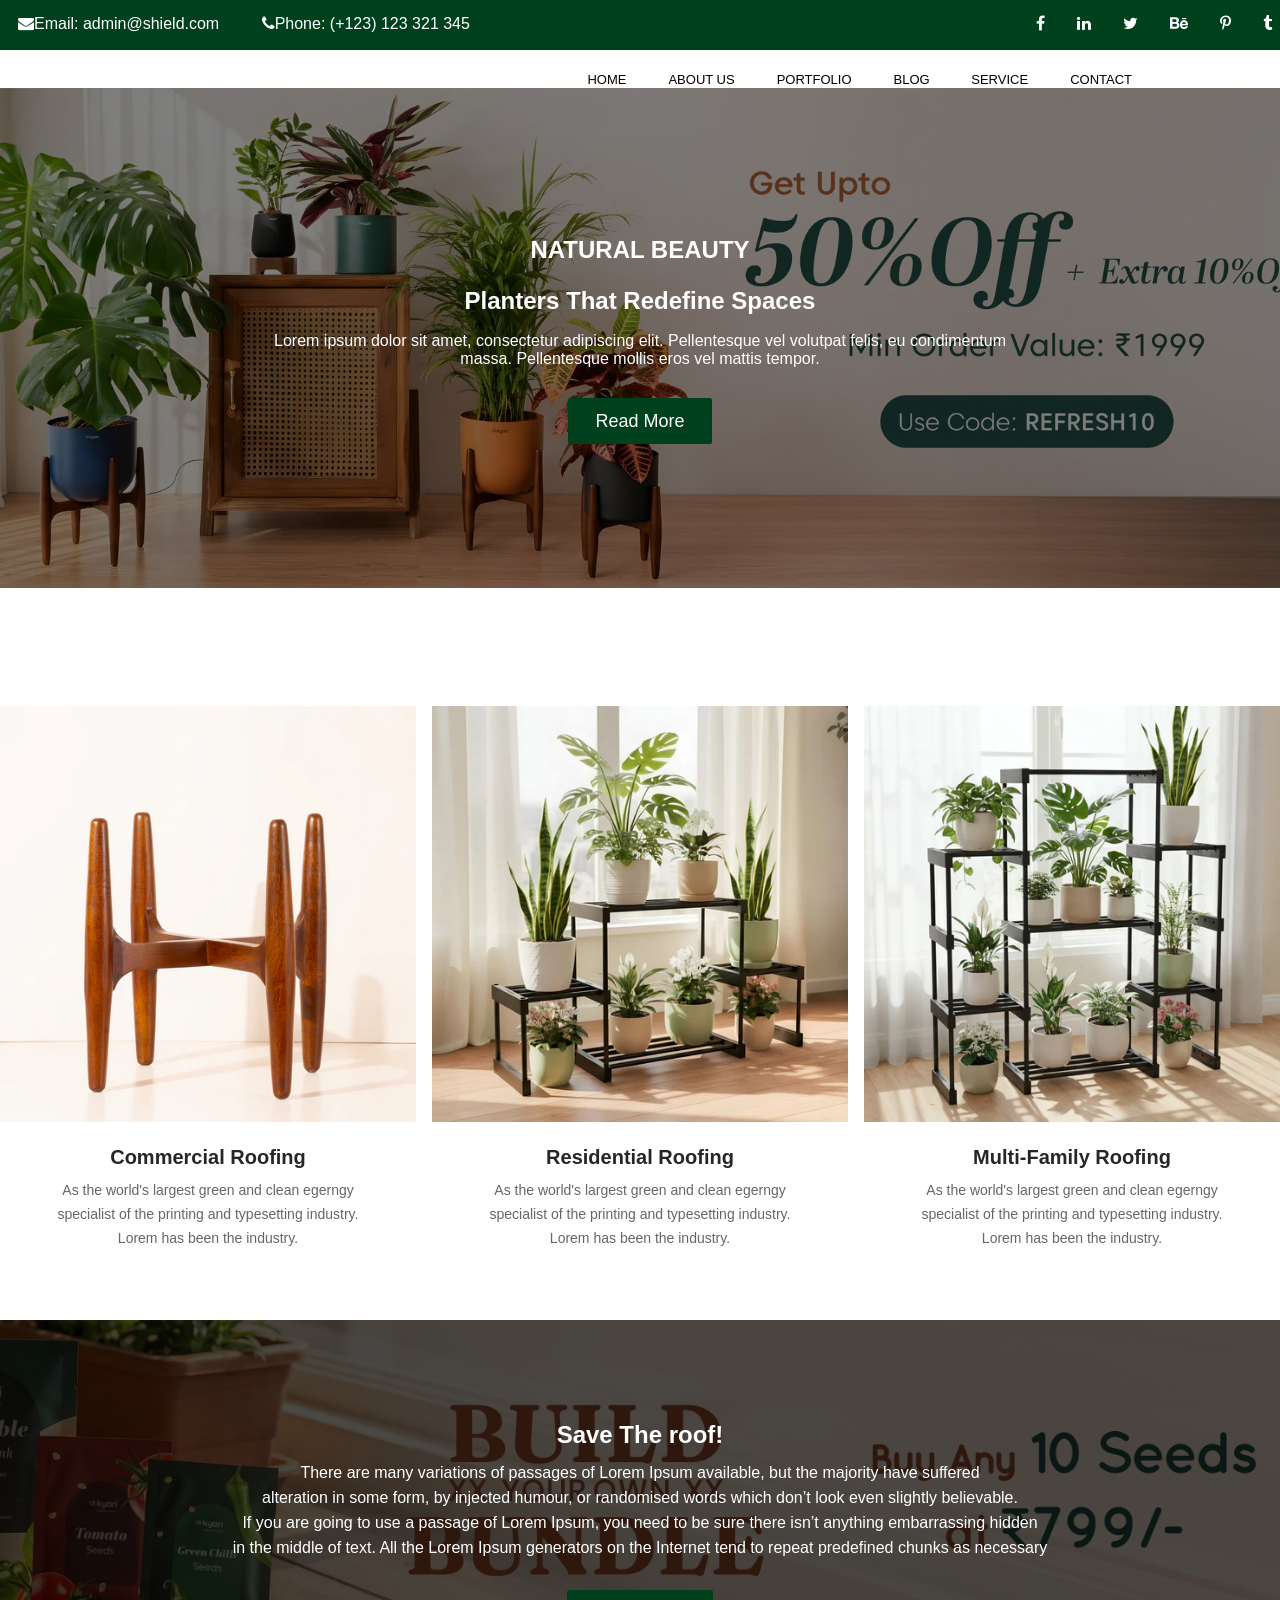
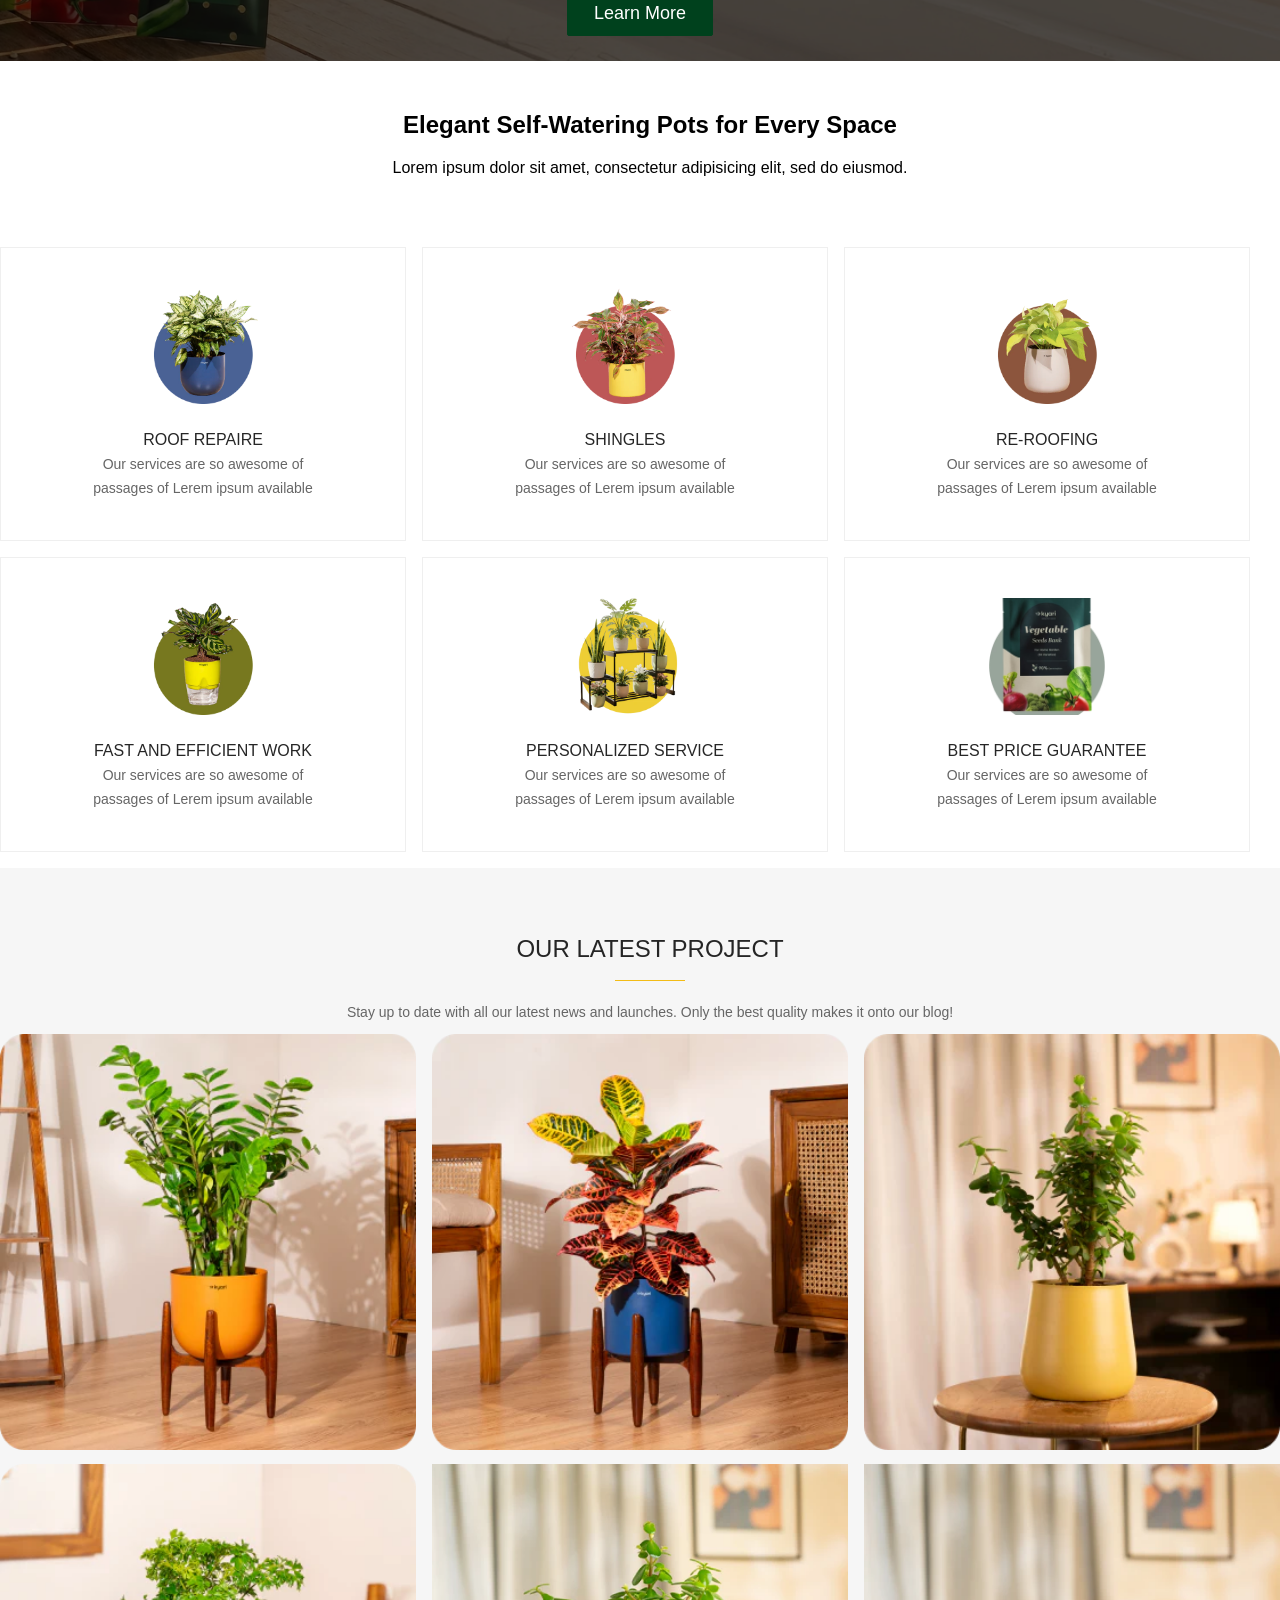
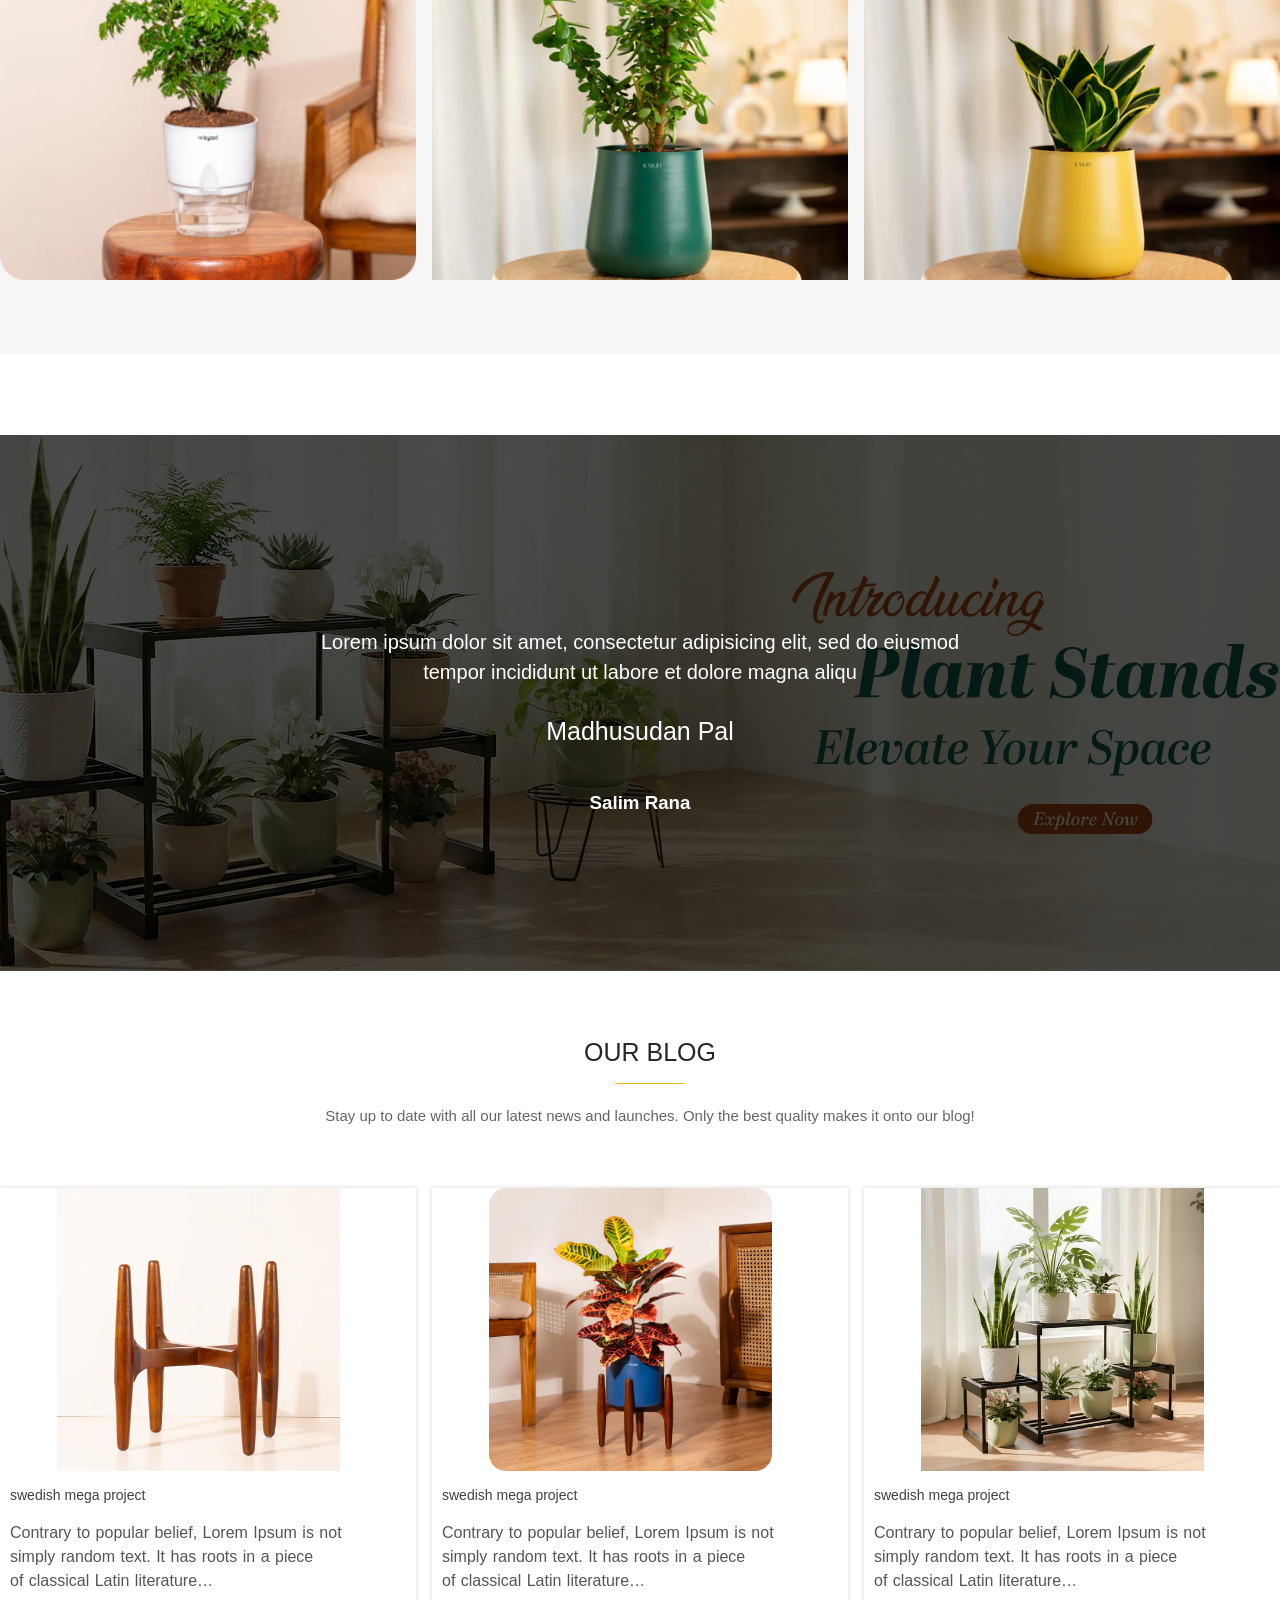
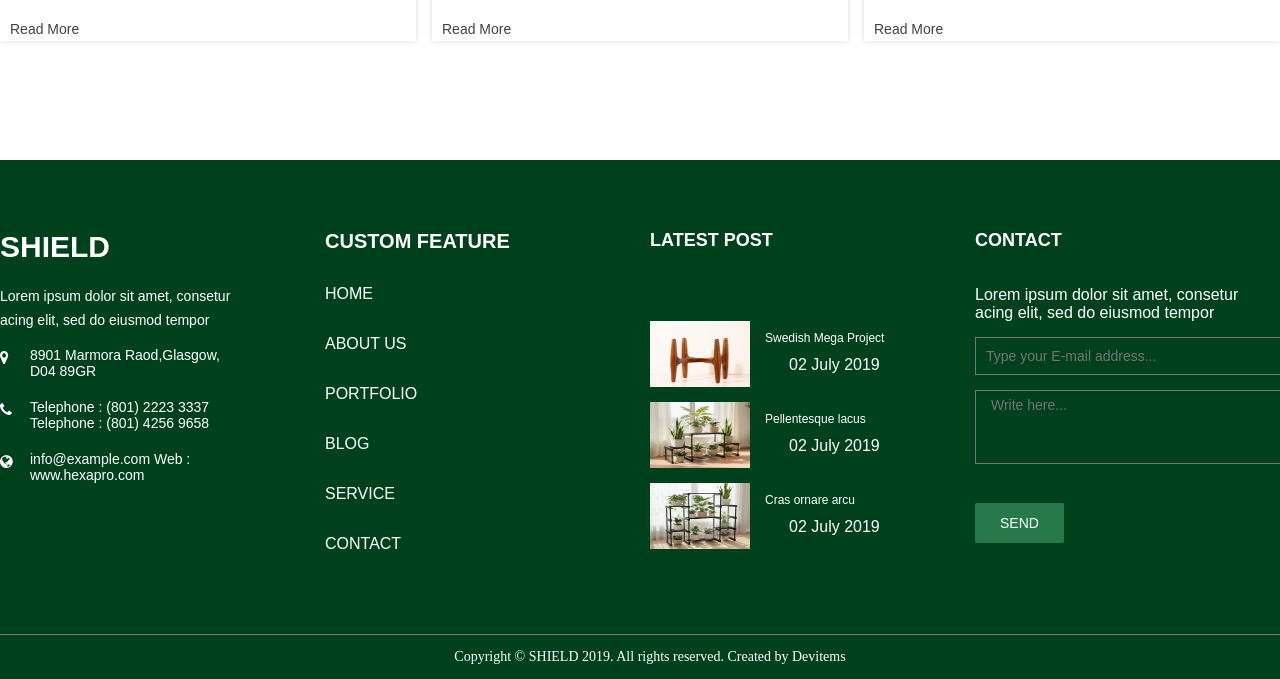
==== commit 56889df4: "Update index.html" ====
--- a/index.html
+++ b/index.html
@@ -105,7 +105,7 @@
 
                     <div class="first-end">
                         <div class="first">
-                            <img src="image/1.webp" alt="" title="">
+                            <img src="1.webp" alt="" title="">
                             <div class="text">
                                 <h3>Commercial Roofing </h3>
                                 <p class="para">As the world's largest green and clean egerngy <br>specialist of the
@@ -117,7 +117,7 @@
 
 
                         <div class="first">
-                            <img src="image/2.webp"alt="" title="">
+                            <img src="2.webp"alt="" title="">
                             <div class="text">
                                 <h3>Residential Roofing</h3>
  <p class="para">As the world's largest green and clean egerngy <br>specialist of the
@@ -129,7 +129,7 @@
 
 
                         <div class="first">
-                            <img src="image/3.webp" alt="" title="">
+                            <img src="3.webp" alt="" title="">
                             <div class="text">
                                 <h3>Multi-Family Roofing </h3>
 
@@ -181,42 +181,42 @@
 				
 			</div>
 			<div class="border-box32">
-				<img src="image/s1.webp">
+				<img src="s1.webp">
 				<h5>ROOF REPAIRE</h5>
 				<p class="para4">Our services are so awesome of <br>passages of Lerem ipsum available</p>
 				
 			</div>
 
 			<div class="border-box32">
-				<img src="image/s2.webp">
+				<img src="s2.webp">
 				<h5>SHINGLES</h5>
 				<p class="para4">Our services are so awesome of <br>passages of Lerem ipsum available</p>
 				
 			</div>
 
 			<div class="border-box32">
-				<img src="image/s3.webp">
+				<img src="s3.webp">
 				<h5>RE-ROOFING</h5>
 				<p class="para4">Our services are so awesome of <br>passages of Lerem ipsum available</p>
 				
 			</div>
 
 			<div class="border-box32">
-				<img src="image/s4.webp">
+				<img src="s4.webp">
 				<h5>FAST AND EFFICIENT WORK</h5>
 				<p class="para4">Our services are so awesome of <br>passages of Lerem ipsum available</p>
 				
 			</div>
 
 			<div class="border-box32">
-				<img src="image/s5.webp">
+				<img src="s5.webp">
 				<h5>PERSONALIZED SERVICE</h5>
 				<p class="para4">Our services are so awesome of <br>passages of Lerem ipsum available</p>
 				
 			</div>
 
 			<div class="border-box32">
-				<img src="image/s6.avif">
+				<img src="s6.avif">
 				<h5>BEST PRICE GUARANTEE</h5>
 				<p class="para4">Our services are so awesome of <br>passages of Lerem ipsum available</p>
 				
@@ -239,28 +239,28 @@
 			</div>
 
 			<div class="latest-project32">
-				<img src="image/7.webp">
+				<img src="7.webp">
 				
 			</div>
 			
 			<div class="latest-project32">
-				<img src="image/8.webp">
-				
-			</div>
-			<div class="latest-project32">
-				<img src="image/9.webp">
-				
-			</div>
-			<div class="latest-project32">
-				<img src="image/10.webp">
-				
-			</div>
-			<div class="latest-project32">
-				<img src="image/11.webp">
-				
-			</div>
-			<div class="latest-project32">
-				<img src="image/12.webp">
+				<img src="8.webp">
+				
+			</div>
+			<div class="latest-project32">
+				<img src="9.webp">
+				
+			</div>
+			<div class="latest-project32">
+				<img src="10.webp">
+				
+			</div>
+			<div class="latest-project32">
+				<img src="11.webp">
+				
+			</div>
+			<div class="latest-project32">
+				<img src="12.webp">
 				
 			</div>
 		</div>
@@ -303,7 +303,7 @@
 
 			<div class="borderbox-blog32">
 				<div class="image-hover">
-				<a href="#"><img src="image/1.webp" alt="Avatar" class="image"></a>
+				<a href="#"><img src="1.webp" alt="Avatar" class="image"></a>
 				<div class="overlay"></div>	
 					
 				</div>
@@ -321,7 +321,7 @@
 			
 			<div class="borderbox-blog32">
 				<div class="image-hover">
-				<a href=""><img src="image/8.webp" alt="Avatar" class="image"></a>
+				<a href=""><img src="8.webp" alt="Avatar" class="image"></a>
 
 				<div class="overlay"></div>
 			</div>
@@ -338,7 +338,7 @@
 
 			<div class="borderbox-blog32">
 			<div class="image-hover">
-  			<a href="#"><img src="image/2.webp" alt="Avatar" class="image"></a>
+  			<a href="#"><img src="2.webp" alt="Avatar" class="image"></a>
   			<div class="overlay">
   			</div>
 			</div>
@@ -397,19 +397,19 @@
 				<h3>LATEST POST</h3>
 				<ul class="blog-post">
 					<li>
-						<a href="#"><img src="image/1.webp"></a>
+						<a href="#"><img src="1.webp"></a>
 						<h4 class="swedish"><a href="#">Swedish Mega Project</a></h4>
 					<span class="calender"><i class="fa fa-calendar"></i>02 July 2019</span>
 					</li>
 
 					<li>
-					<a href="#"><img src="image/2.webp"></a>
+					<a href="#"><img src="2.webp"></a>
 					<h4 class="swedish"><a href="#">Pellentesque lacus</a></h4>
 					<span class="calender"><i class="fa fa-calendar"></i>02 July 2019</span>
 					</li>
 
 					<li>
-					<a href="#"><img src="image/3.webp"></a>
+					<a href="#"><img src="3.webp"></a>
 					<h4 class="swedish"><a href="#">Cras ornare arcu</a></h4>
 					<span class="calender"><i class="fa fa-calendar"></i>02 July 2019</span>
 						
@@ -472,4 +472,5 @@
 
 </body>
 
-</html>+
+</html>
--- a/style.css
+++ b/style.css
@@ -82,7 +82,7 @@
 }
 
 .banner{
-background: url(image/p1.webp);
+background: url(p1.webp);
 background-size: cover;
 position: relative;
 width: 100%;
@@ -180,7 +180,7 @@
 .banner2 {
        width: 100%;
     float: left;
-    background-image: url(image/4.webp);
+    background-image: url(4.webp);
     background-size: cover;
     background-position: center;
     position: relative;
@@ -278,7 +278,7 @@
     width: 100%;
 }
 .banner3{
-background: url(image/13.webp);
+background: url(13.webp);
 
 background-size: cover;
 position: relative;
@@ -344,7 +344,7 @@
     padding-left: 24px;
 }
 .bannerr{
-background: url(image/4.webp);
+background: url(4.webp);
 background-size: cover;
 position: relative;
 width: 100%;
@@ -361,7 +361,7 @@
 
 }
 .bannerrr{
-background: url(image/4.webp);
+background: url(4.webp);
 background-size: cover;
 position: relative;
 width: 100%;
@@ -416,7 +416,7 @@
     padding-top: 26px;
 }
 .banner4{
-background: url(image/k6.webp);
+background: url(k6.webp);
 background-size: cover;
 position: relative;
 width: 100%;
@@ -623,7 +623,7 @@
 .project {
     width: 100%;
     float: left;
-    background-image: url(image/4.webp);
+    background-image: url(4.webp);
 
     height: 300px;
     background-position: center;
@@ -716,7 +716,7 @@
 .madhusudan-pal {
     width: 100%;
     float: left;
-    background-image: url(image/4.webp);
+    background-image: url(4.webp);
     background-position: center;
     position: relative;
     background-size: cover;
@@ -1939,4 +1939,5 @@
 
     color: black;
     text-decoration: none;
-}+
+}
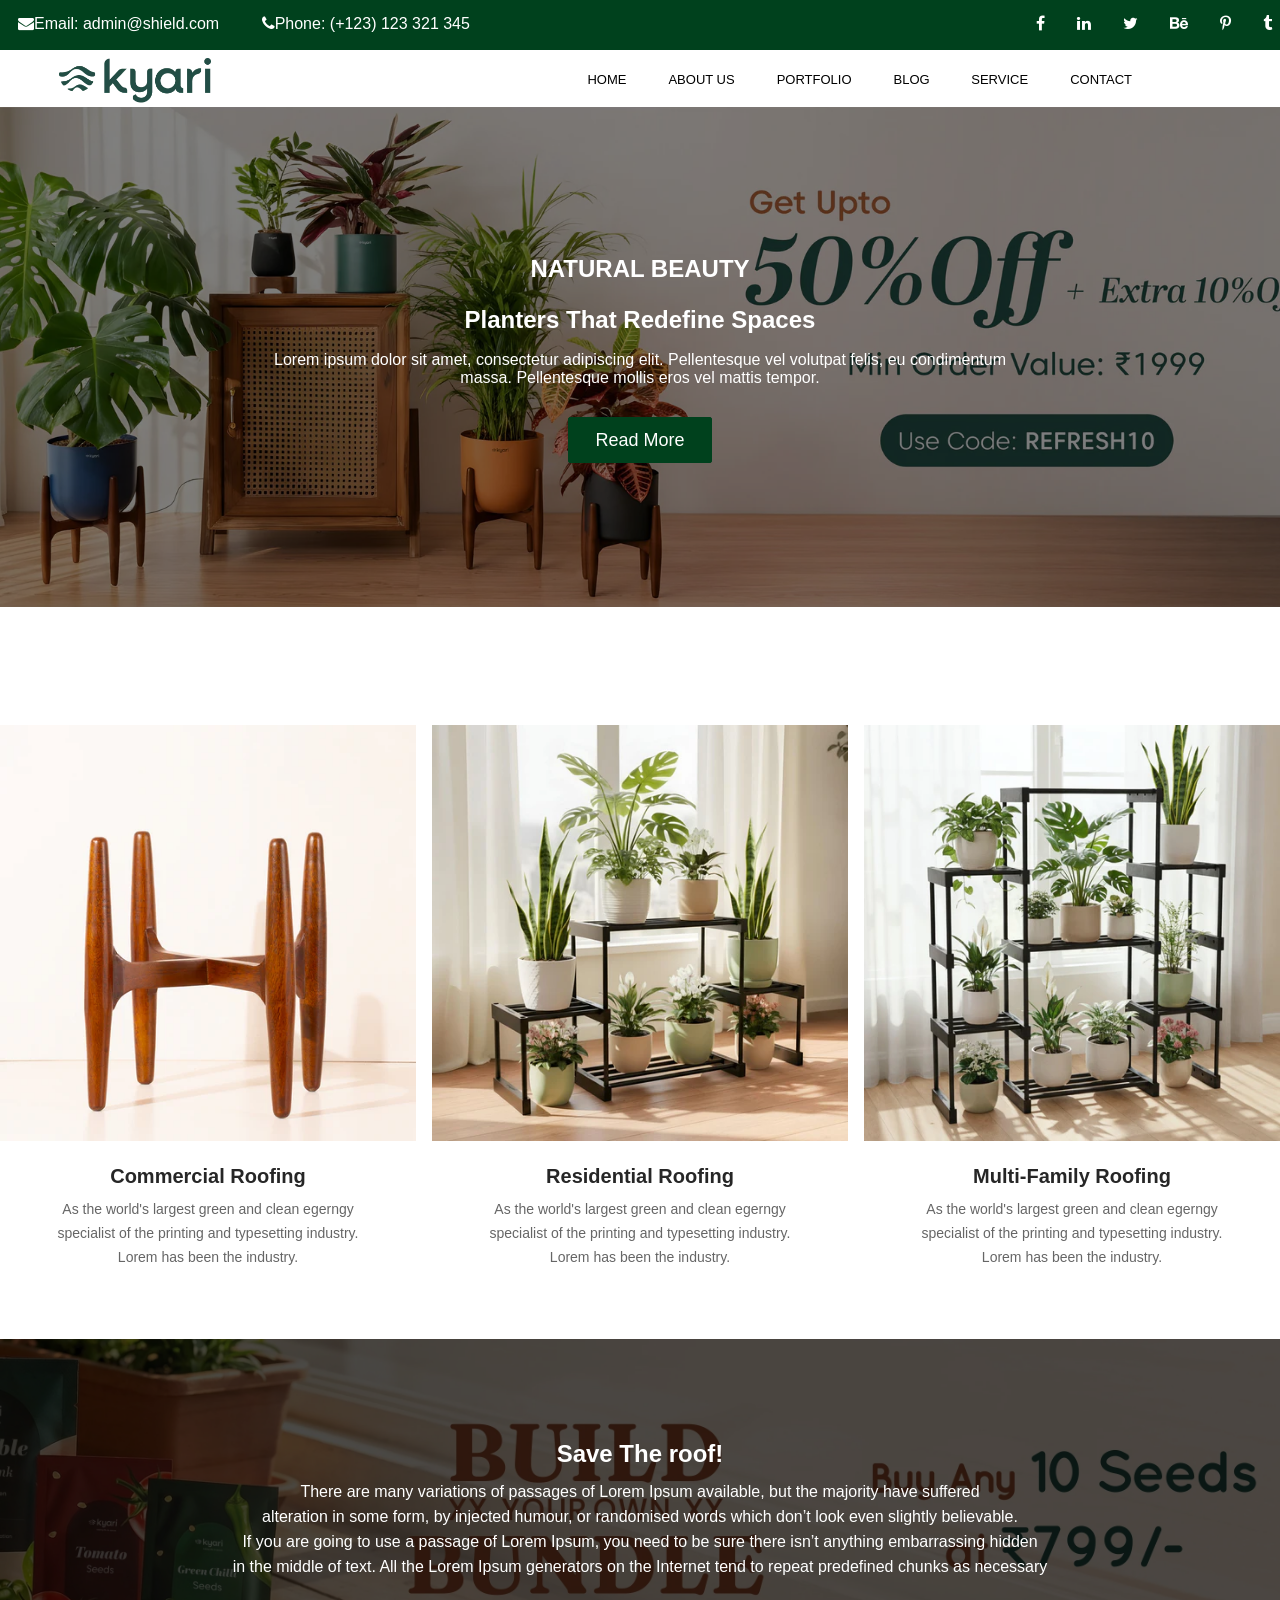
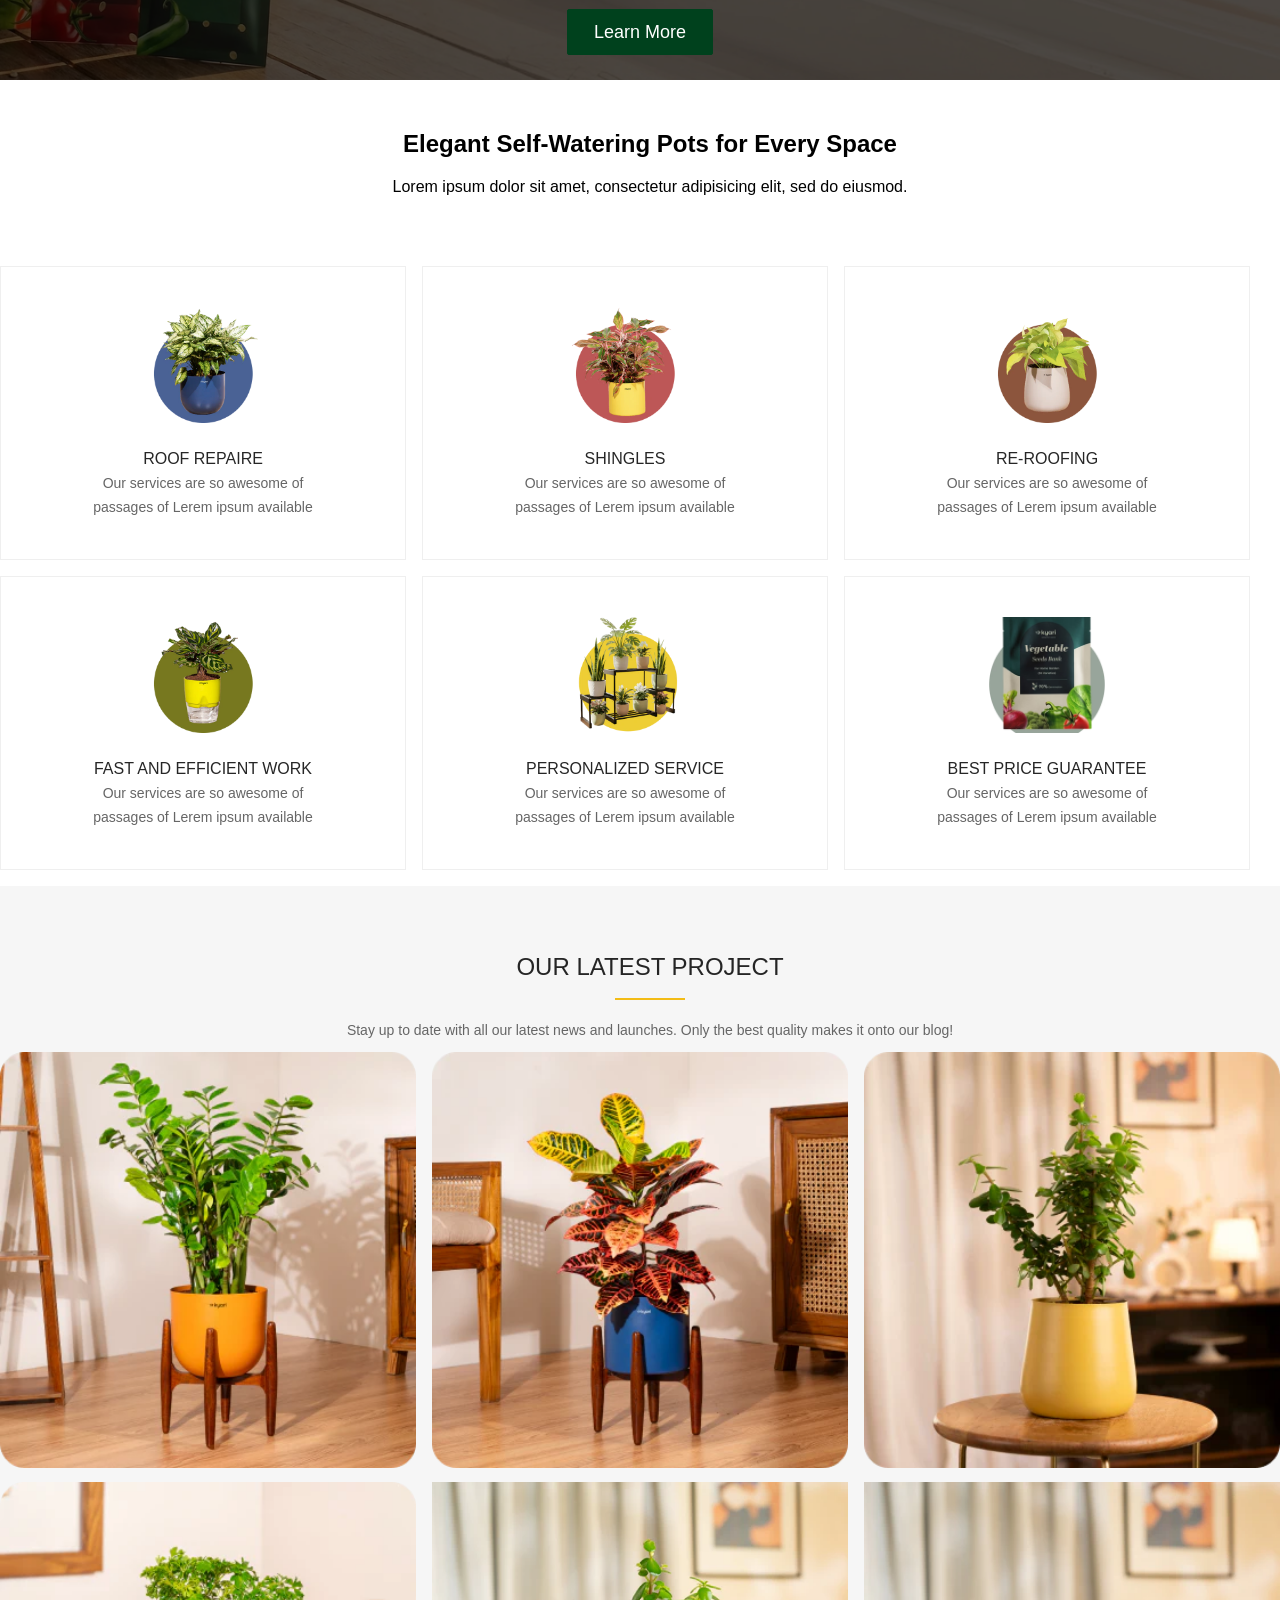
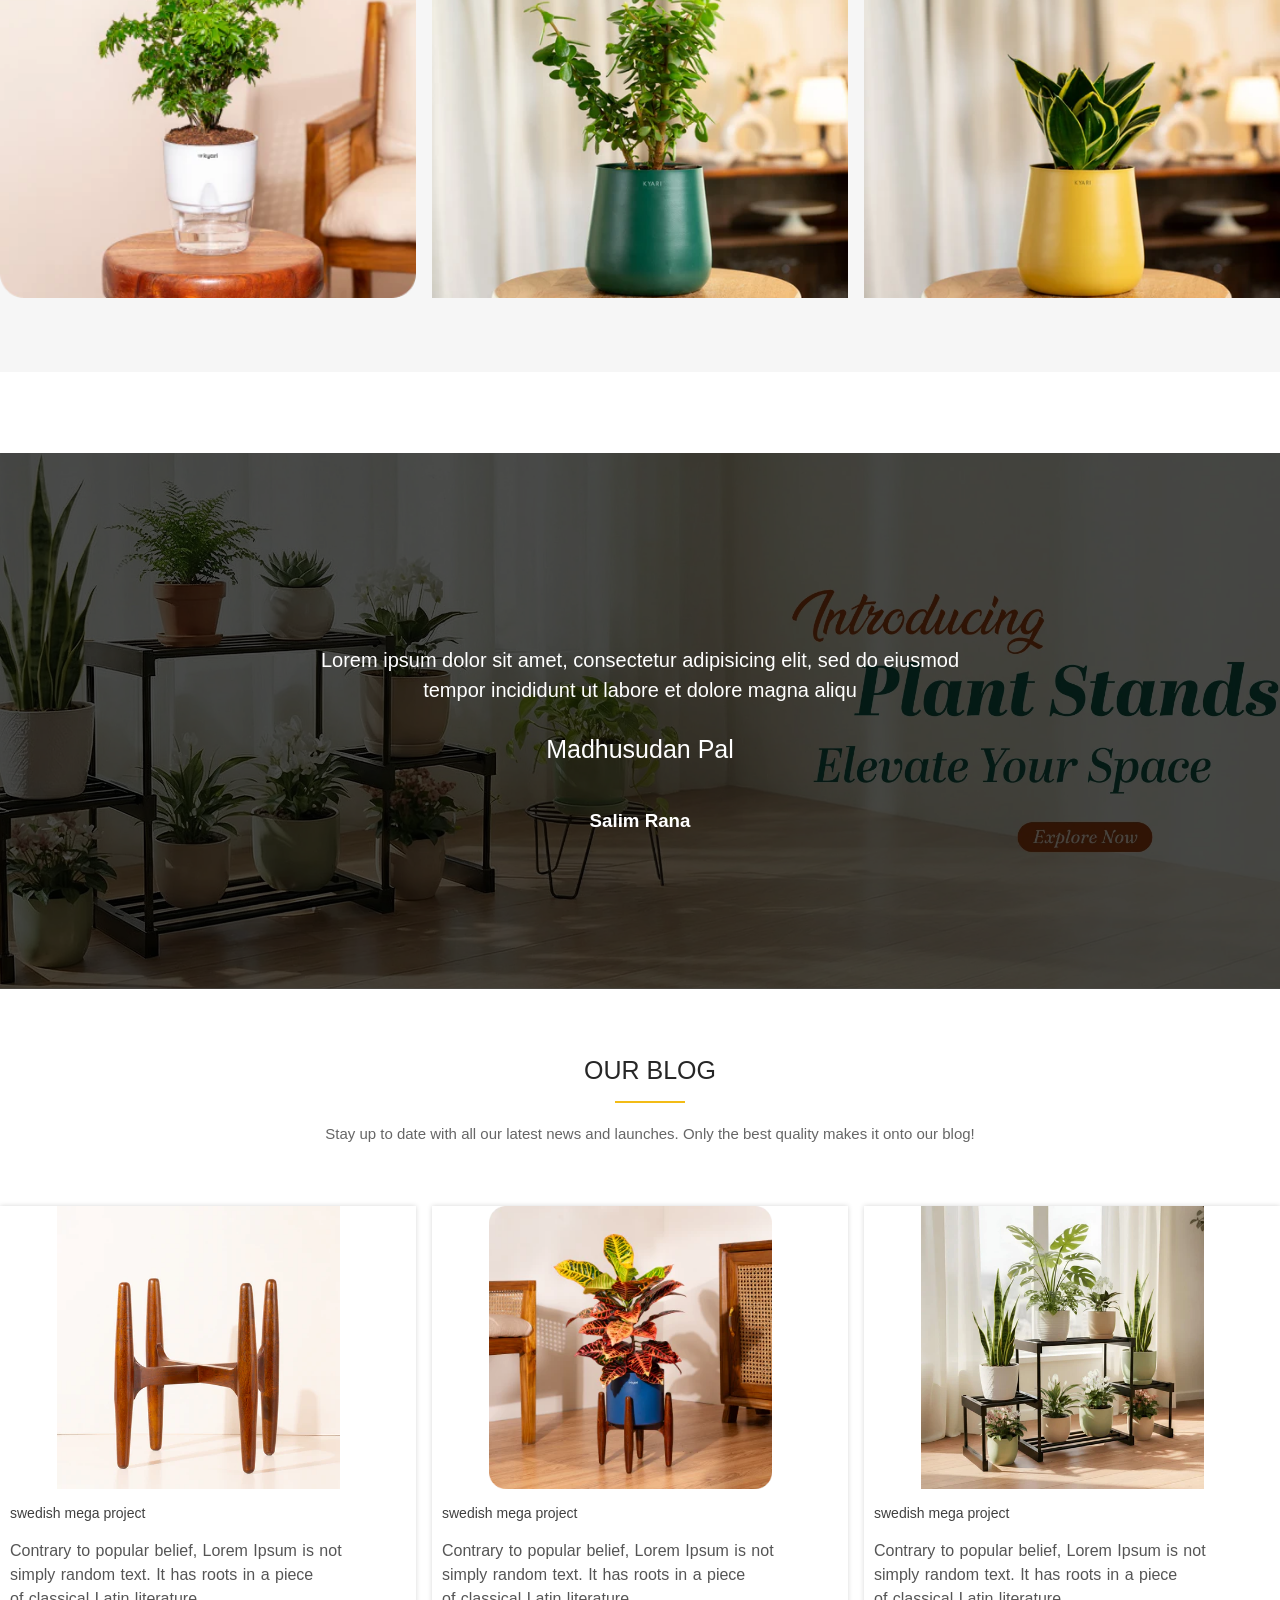
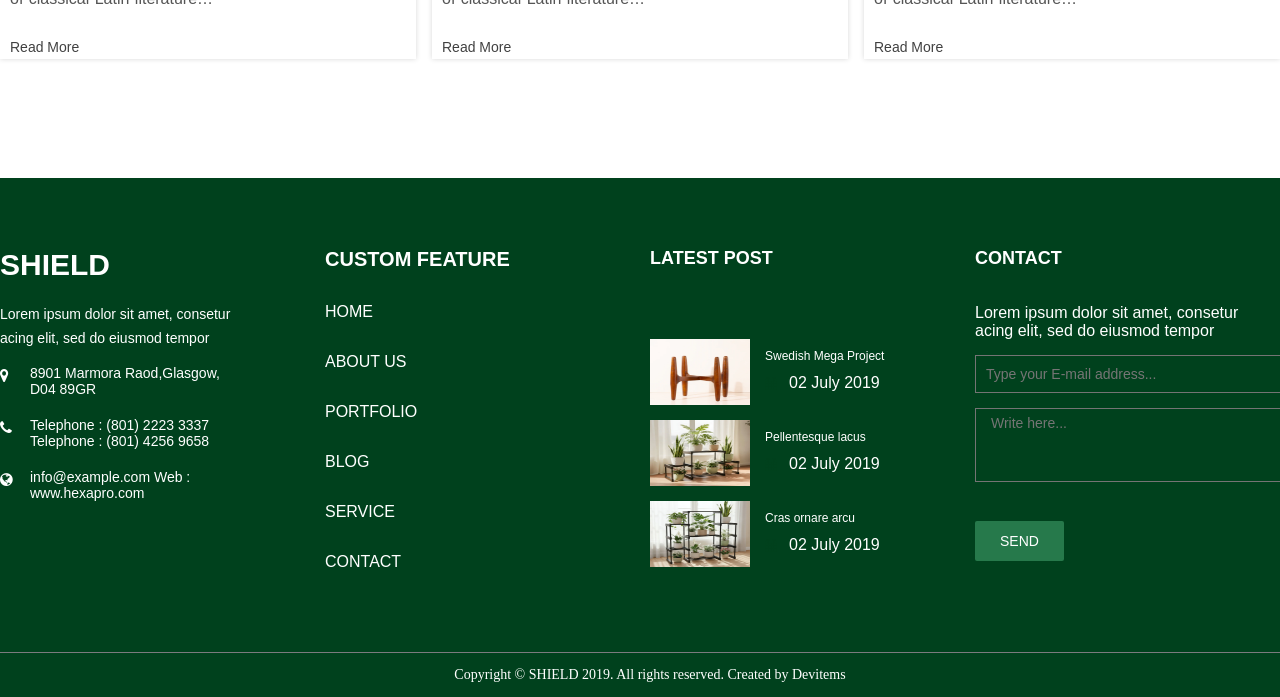
==== commit e8238e99: "Update index.html" ====
--- a/index.html
+++ b/index.html
@@ -49,7 +49,7 @@
                     <div class="clear"></div>
 
                     <div class="logo">
-                        <img src="image/logo.webp" alt="" title="">
+                        <img src="logo.webp" alt="" title="">
                     </div>
 
                     <div class="navbar">
@@ -474,3 +474,4 @@
 
 
 </html>
+
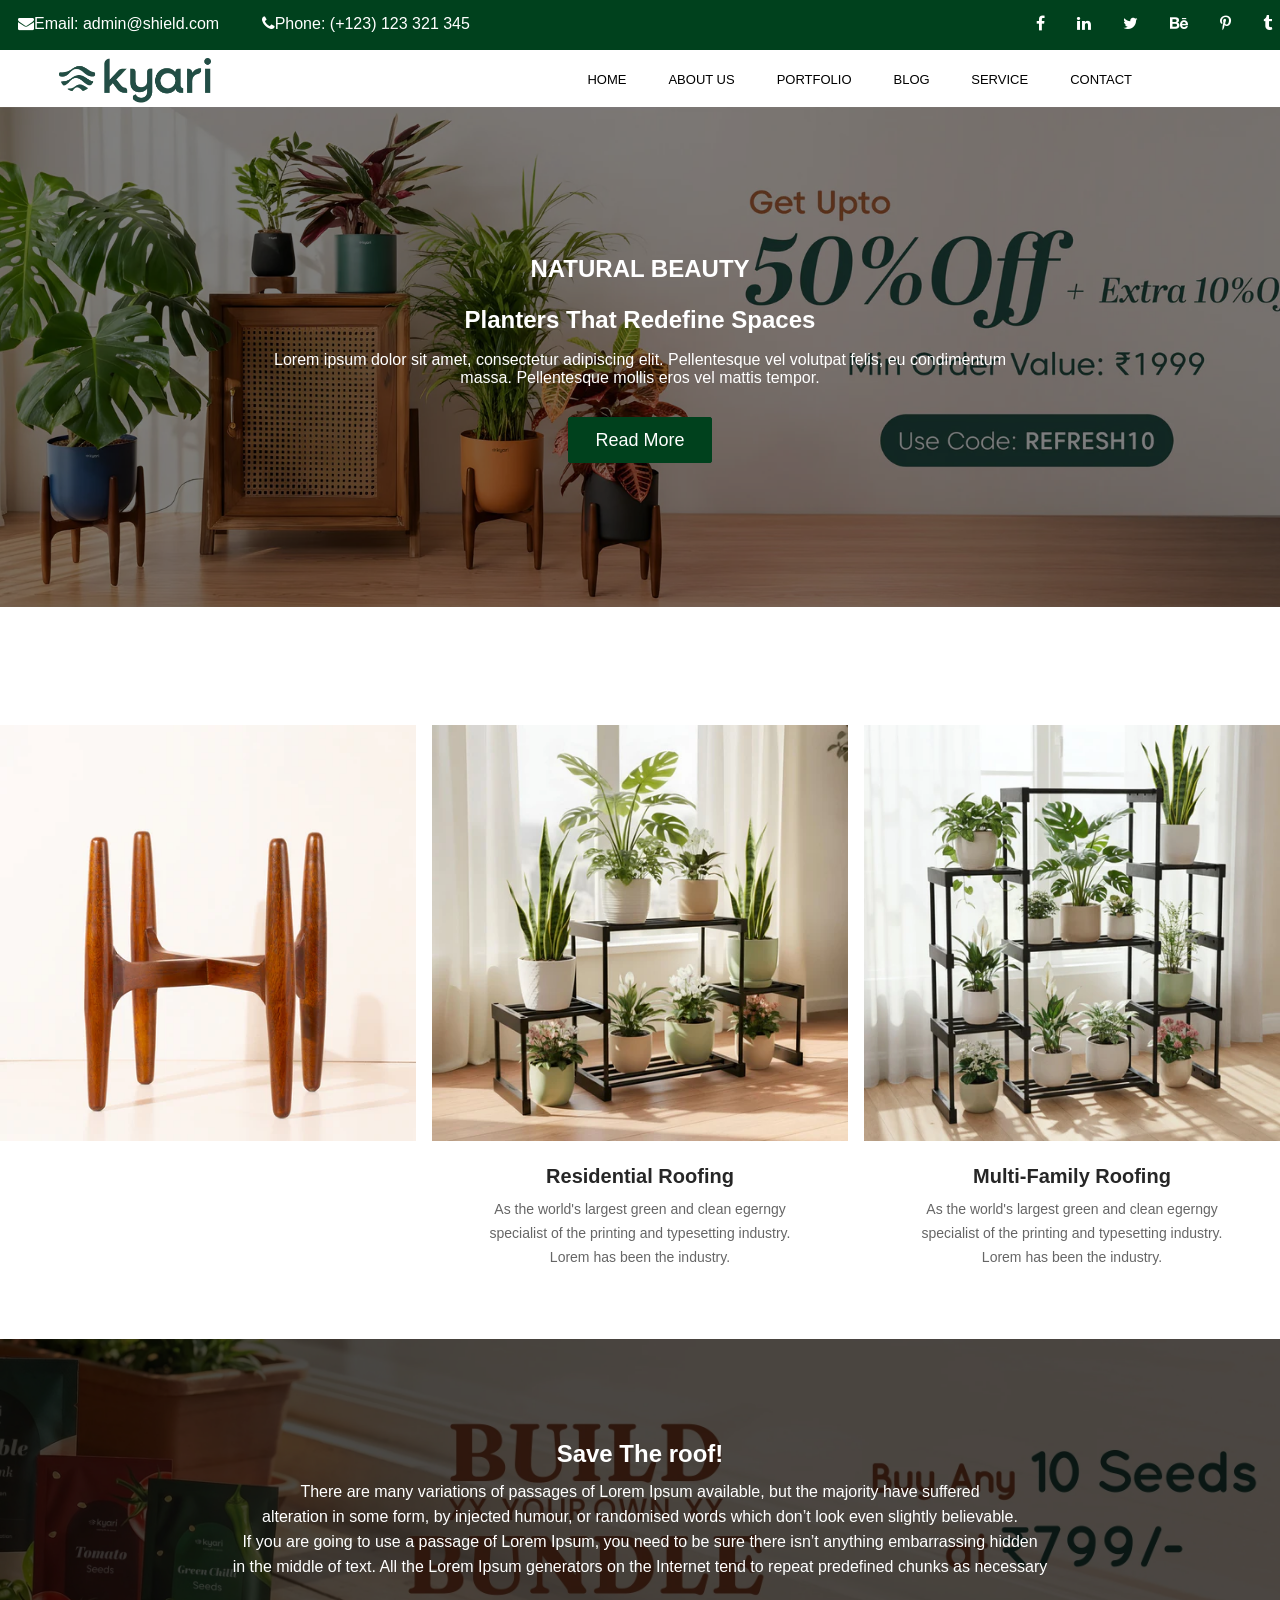
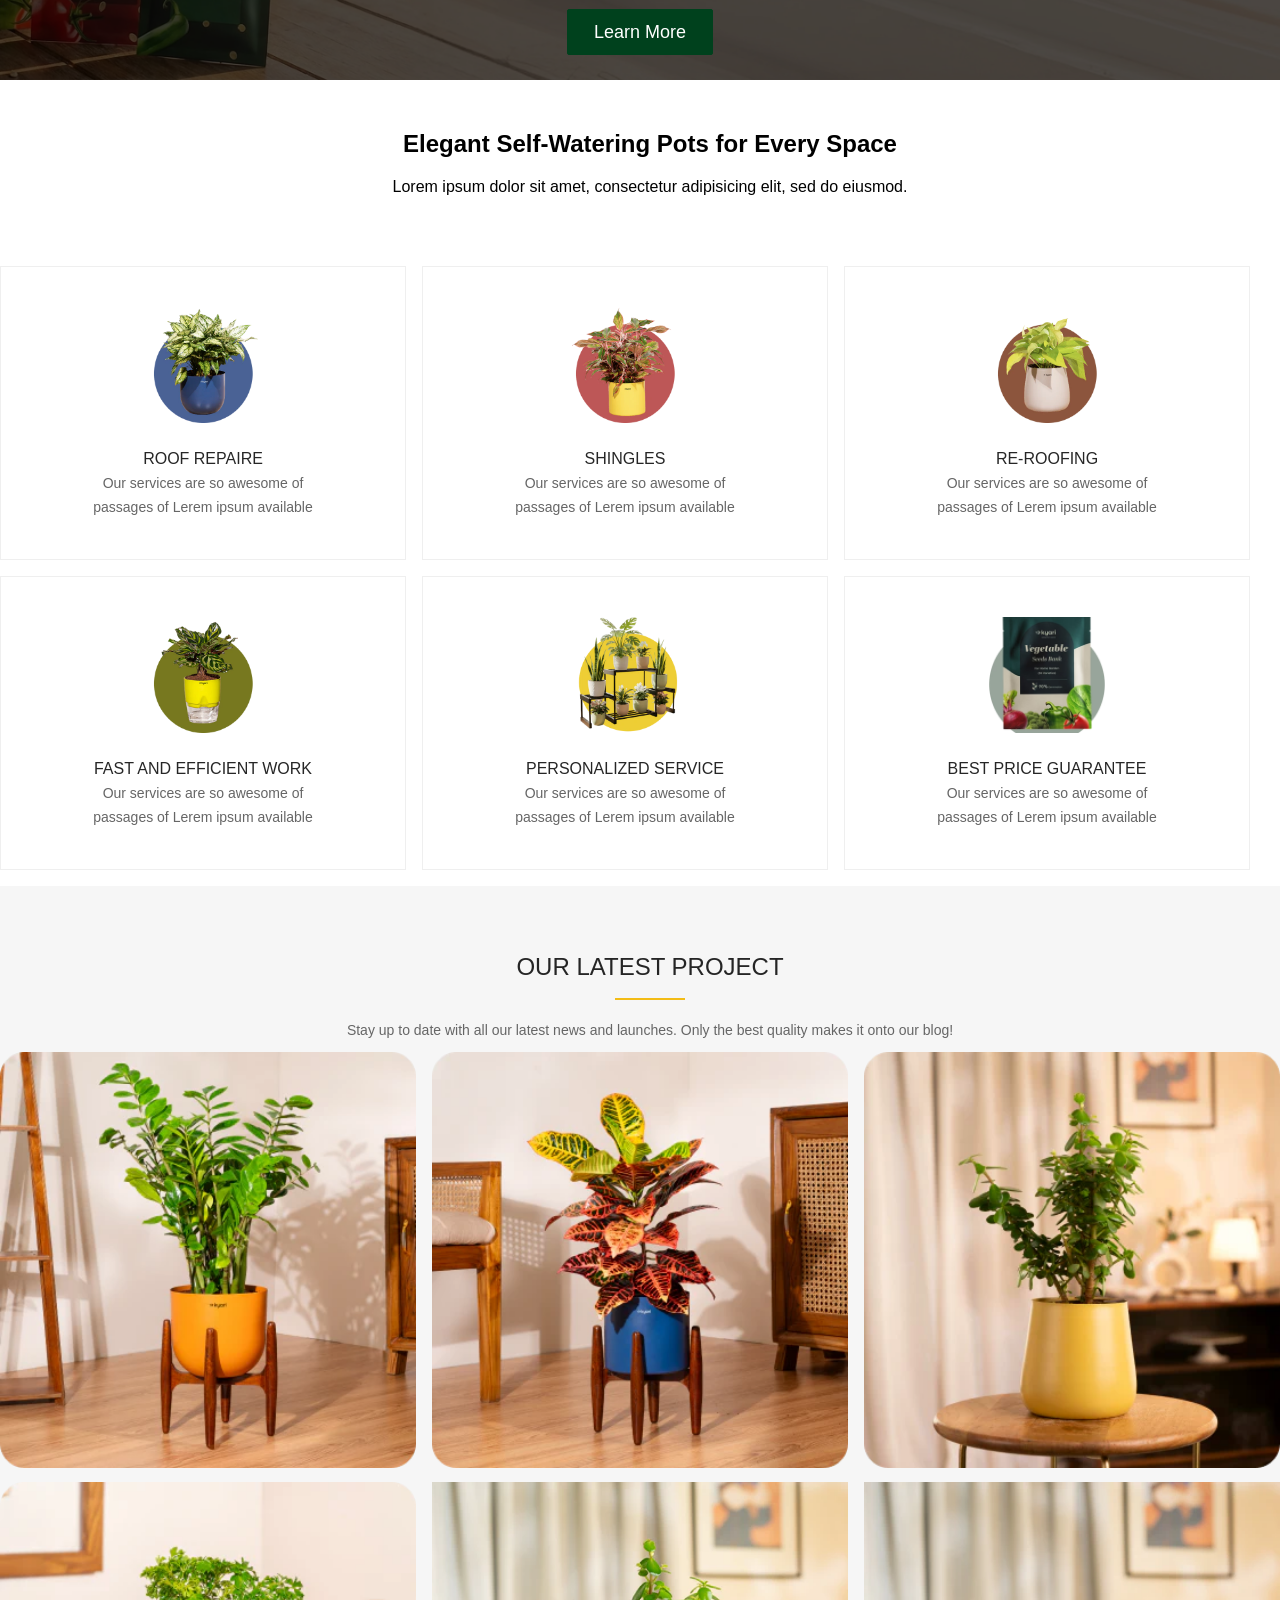
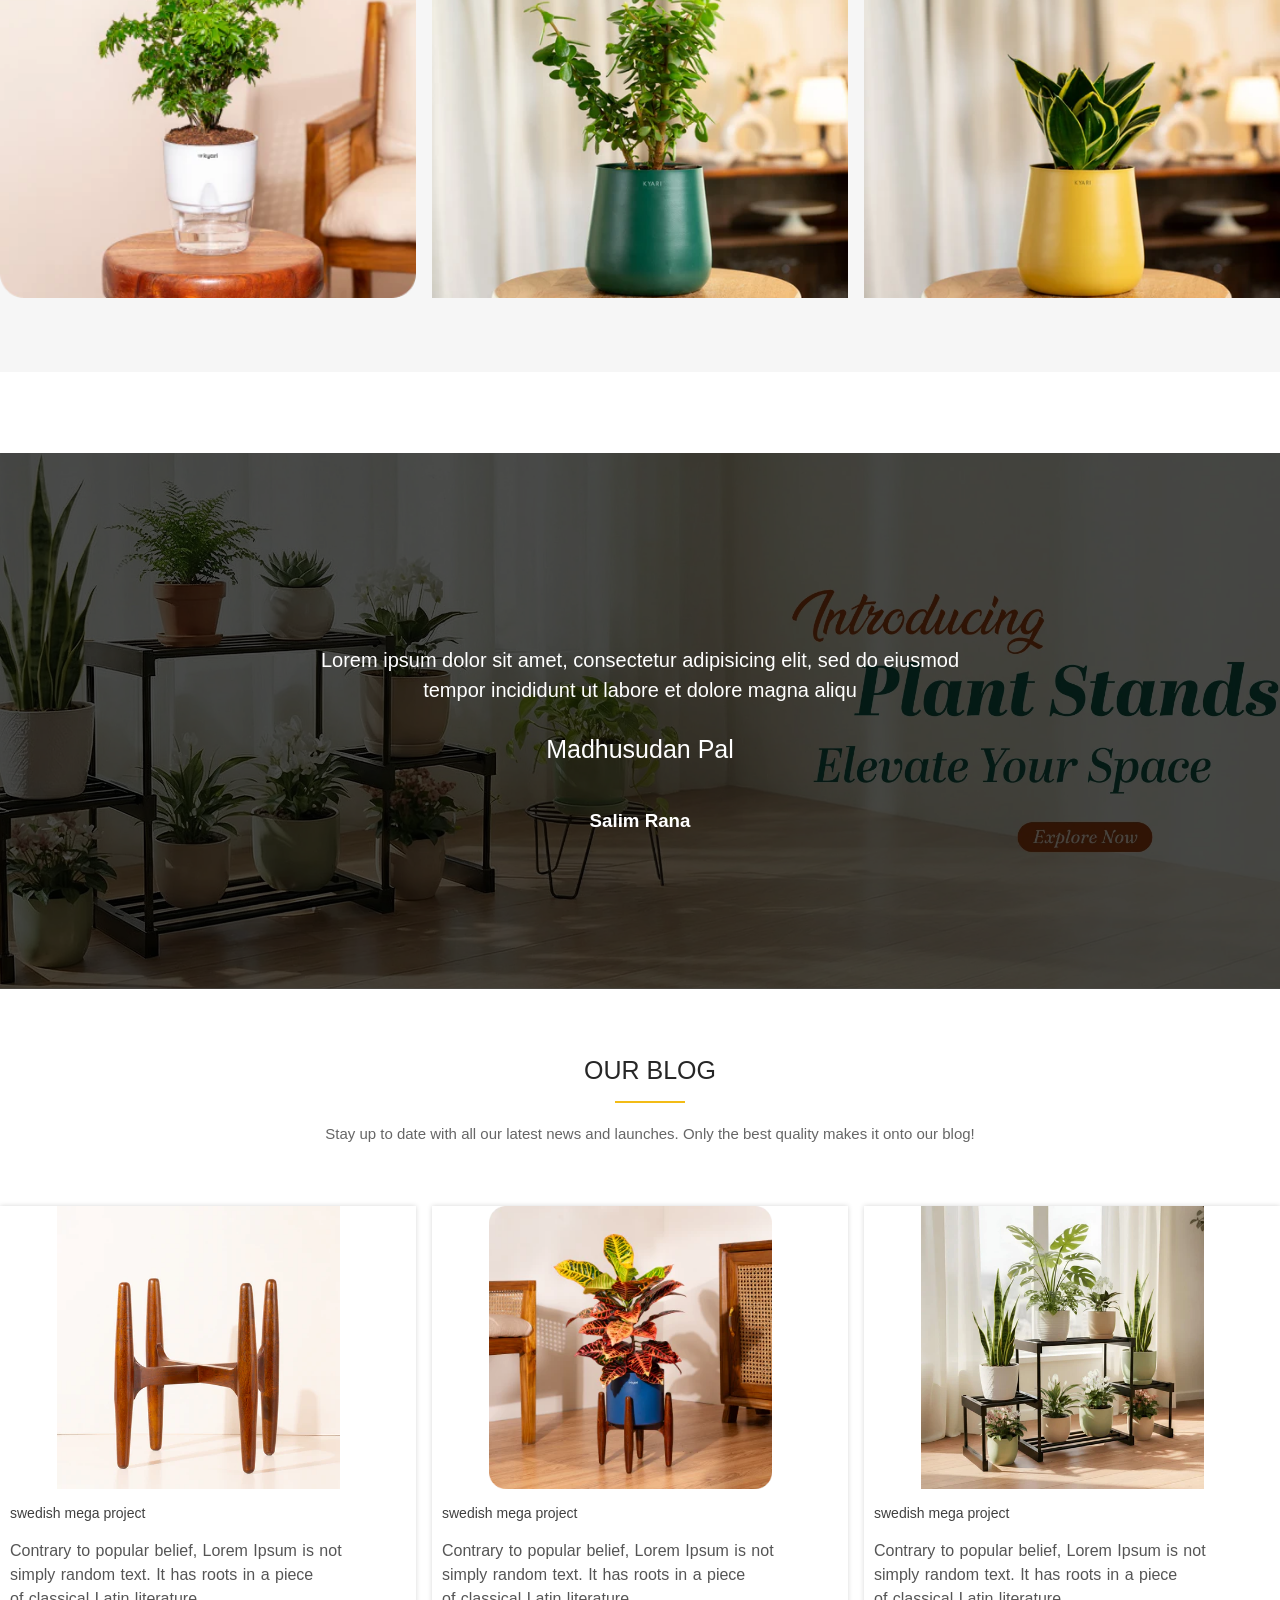
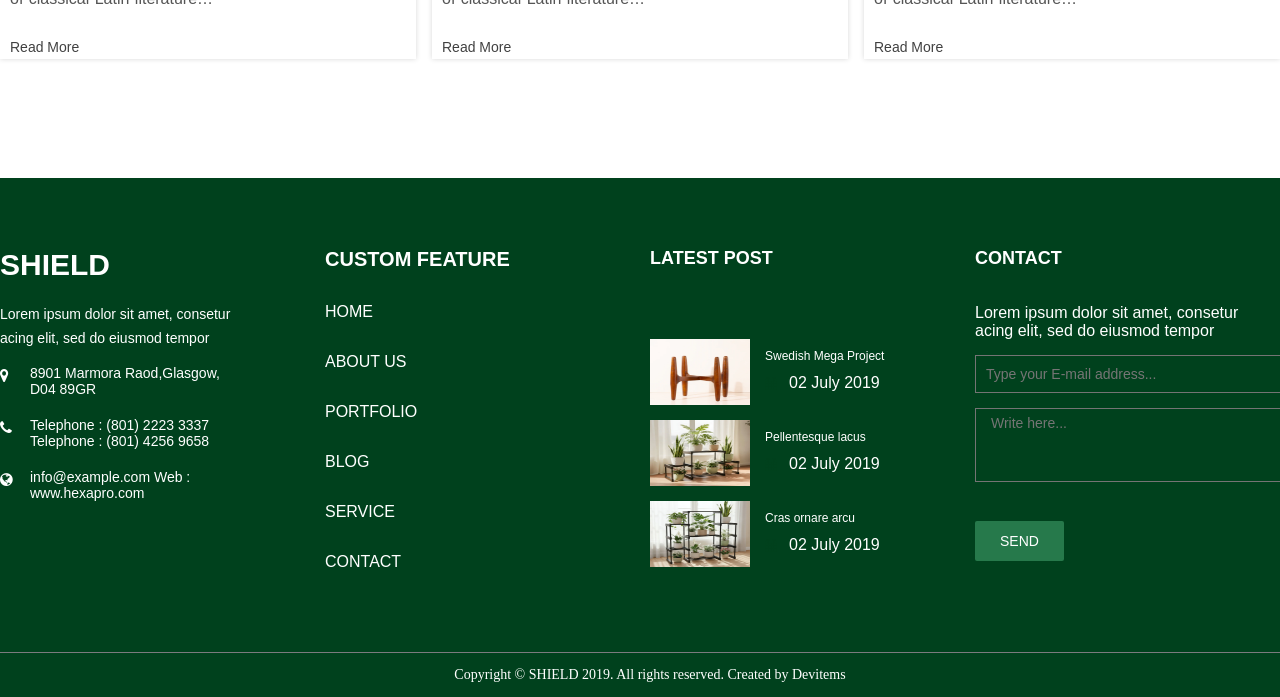
==== commit 0eda4f90: "Update index.html" ====
--- a/index.html
+++ b/index.html
@@ -107,11 +107,7 @@
                         <div class="first">
                             <img src="1.webp" alt="" title="">
                             <div class="text">
-                                <h3>Commercial Roofing </h3>
-                                <p class="para">As the world's largest green and clean egerngy <br>specialist of the
-                                    printing
-                                    and typesetting
-                                    industry.<br>Lorem has been the industry.</p>
+                                
                             </div>
                         </div>
 
@@ -475,3 +471,4 @@
 
 </html>
 
+
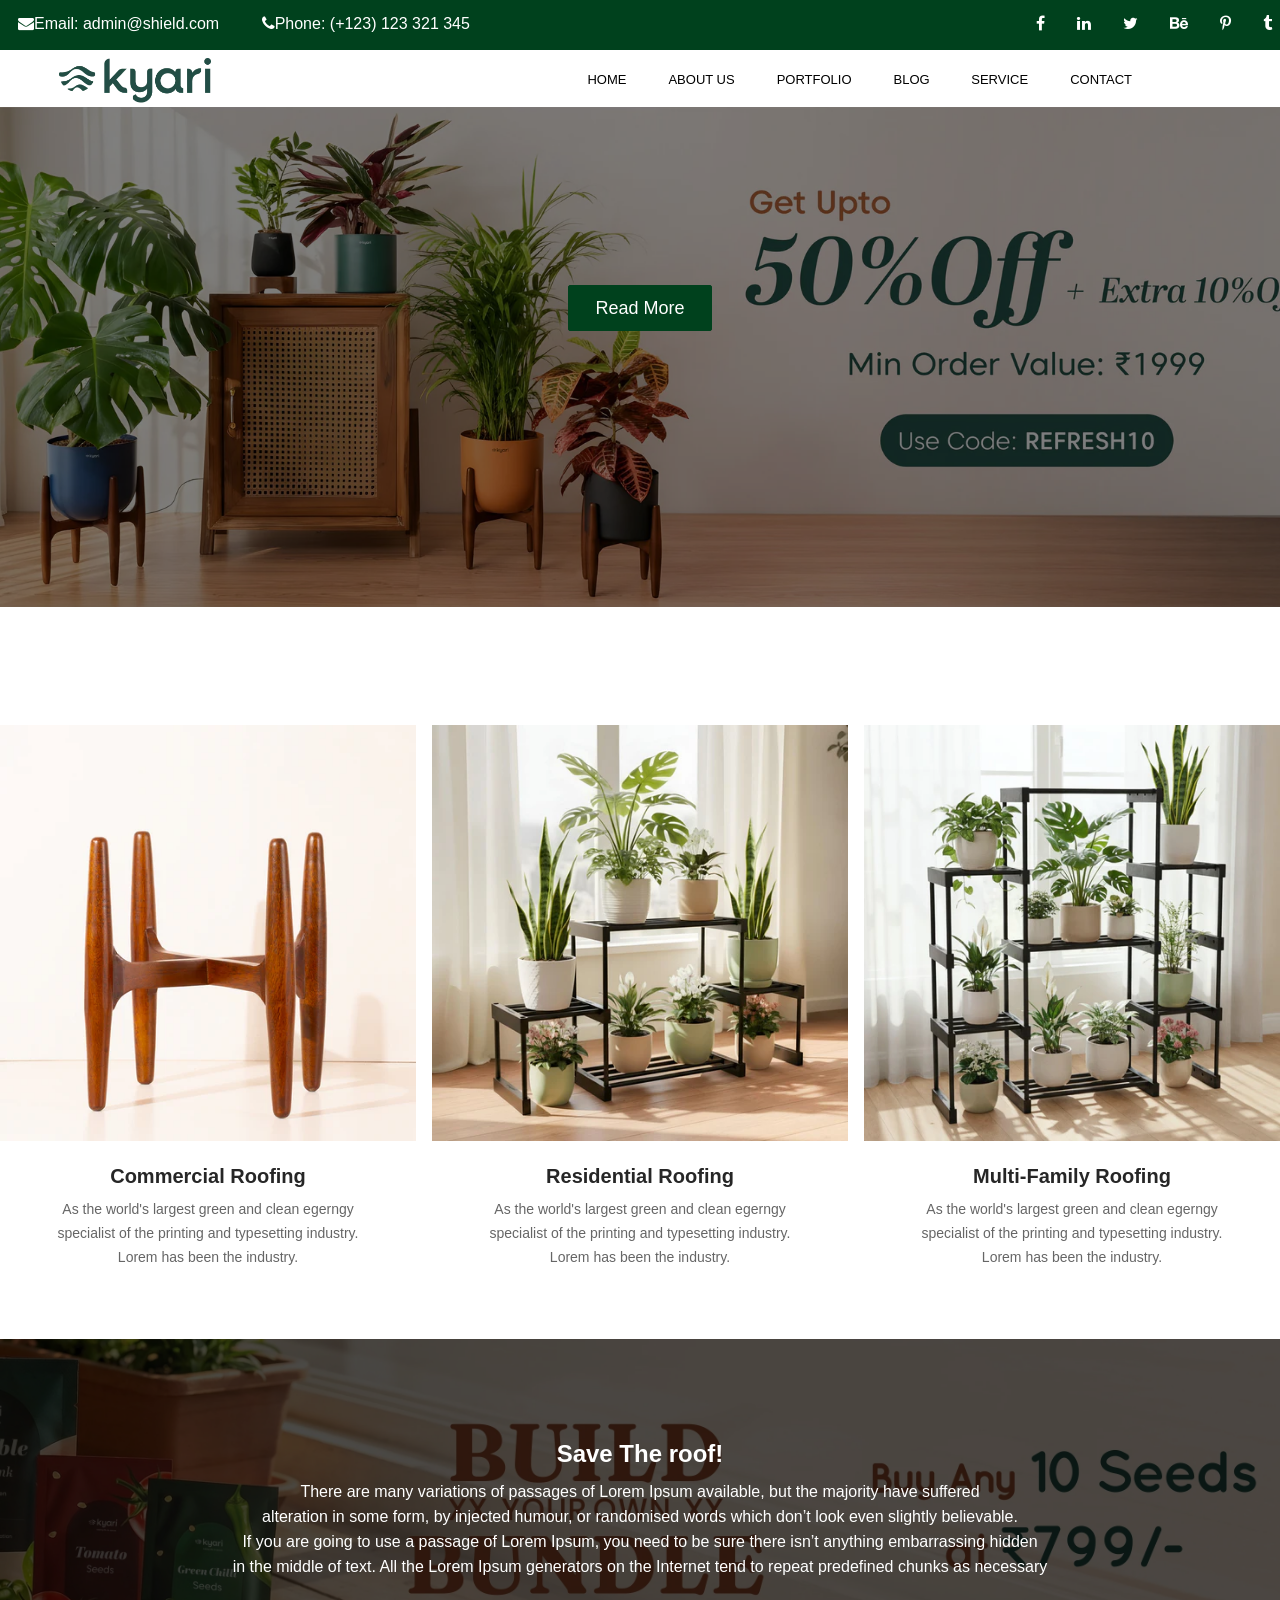
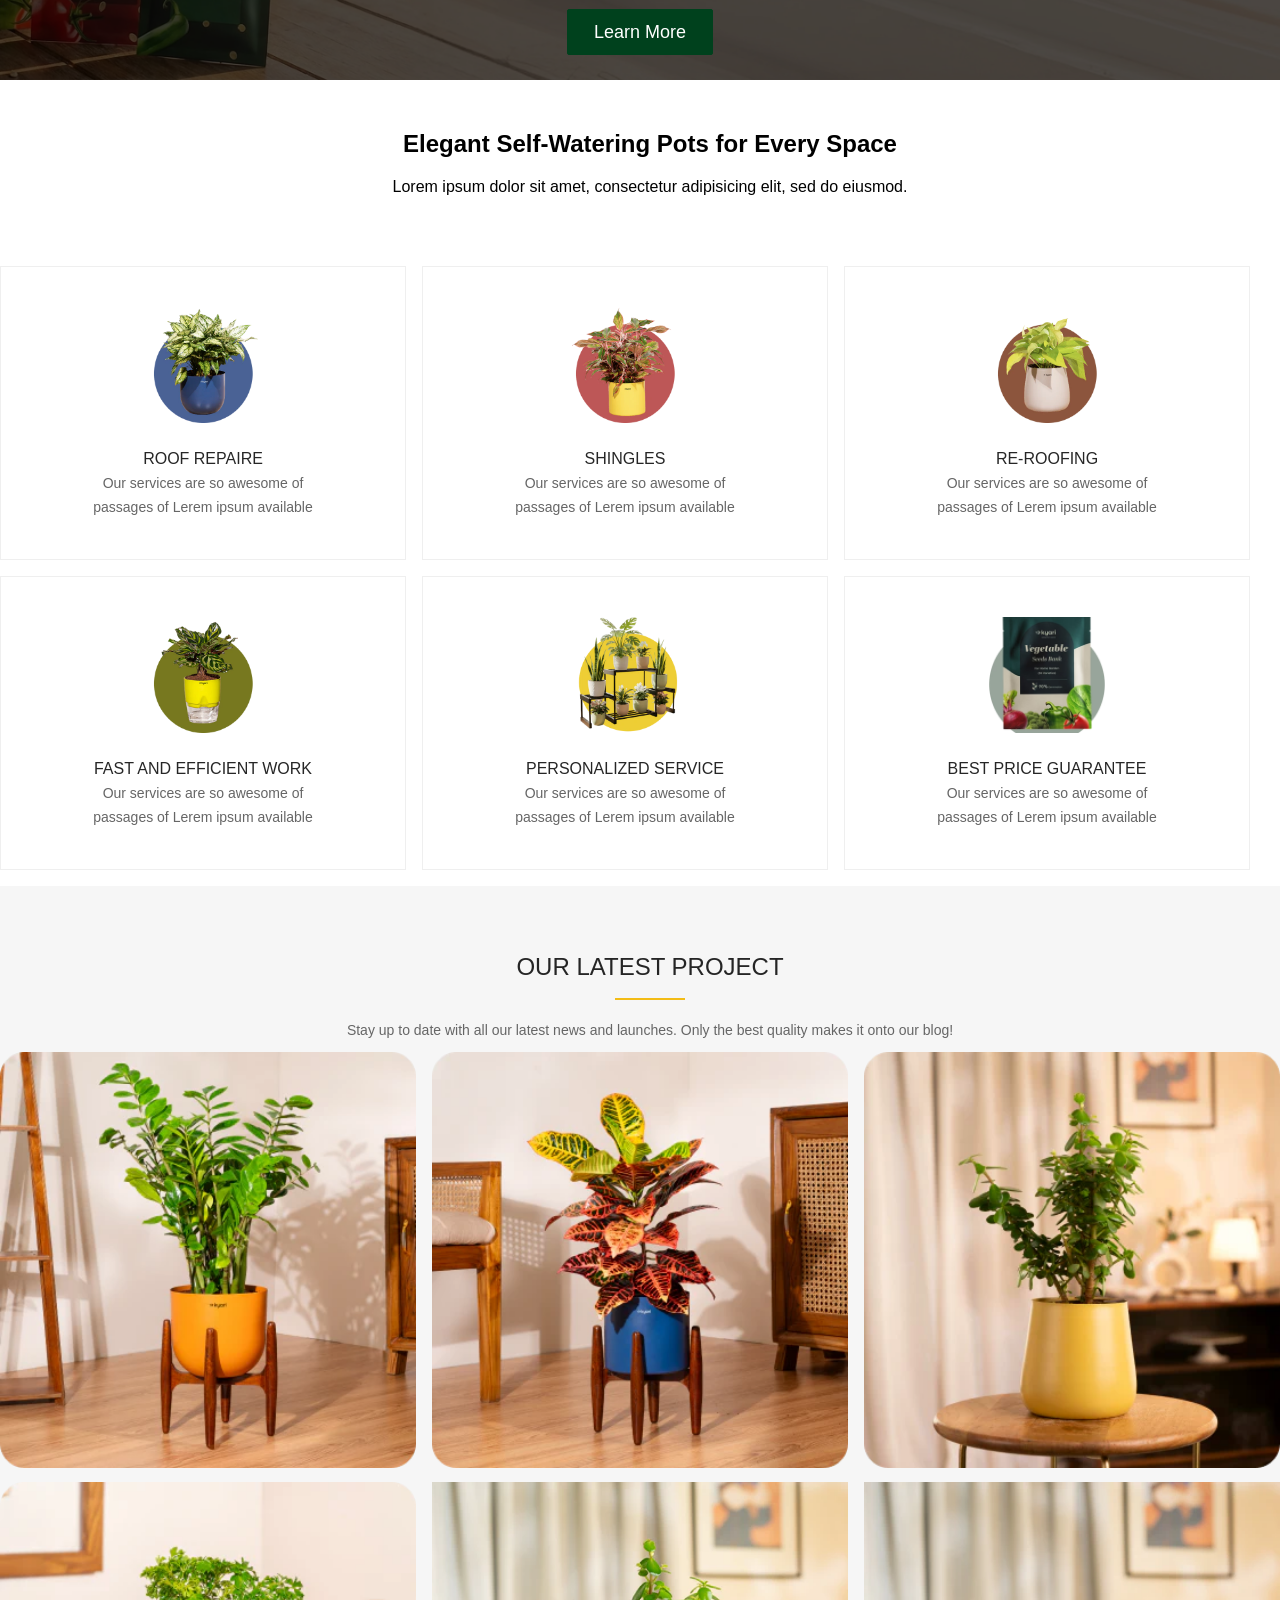
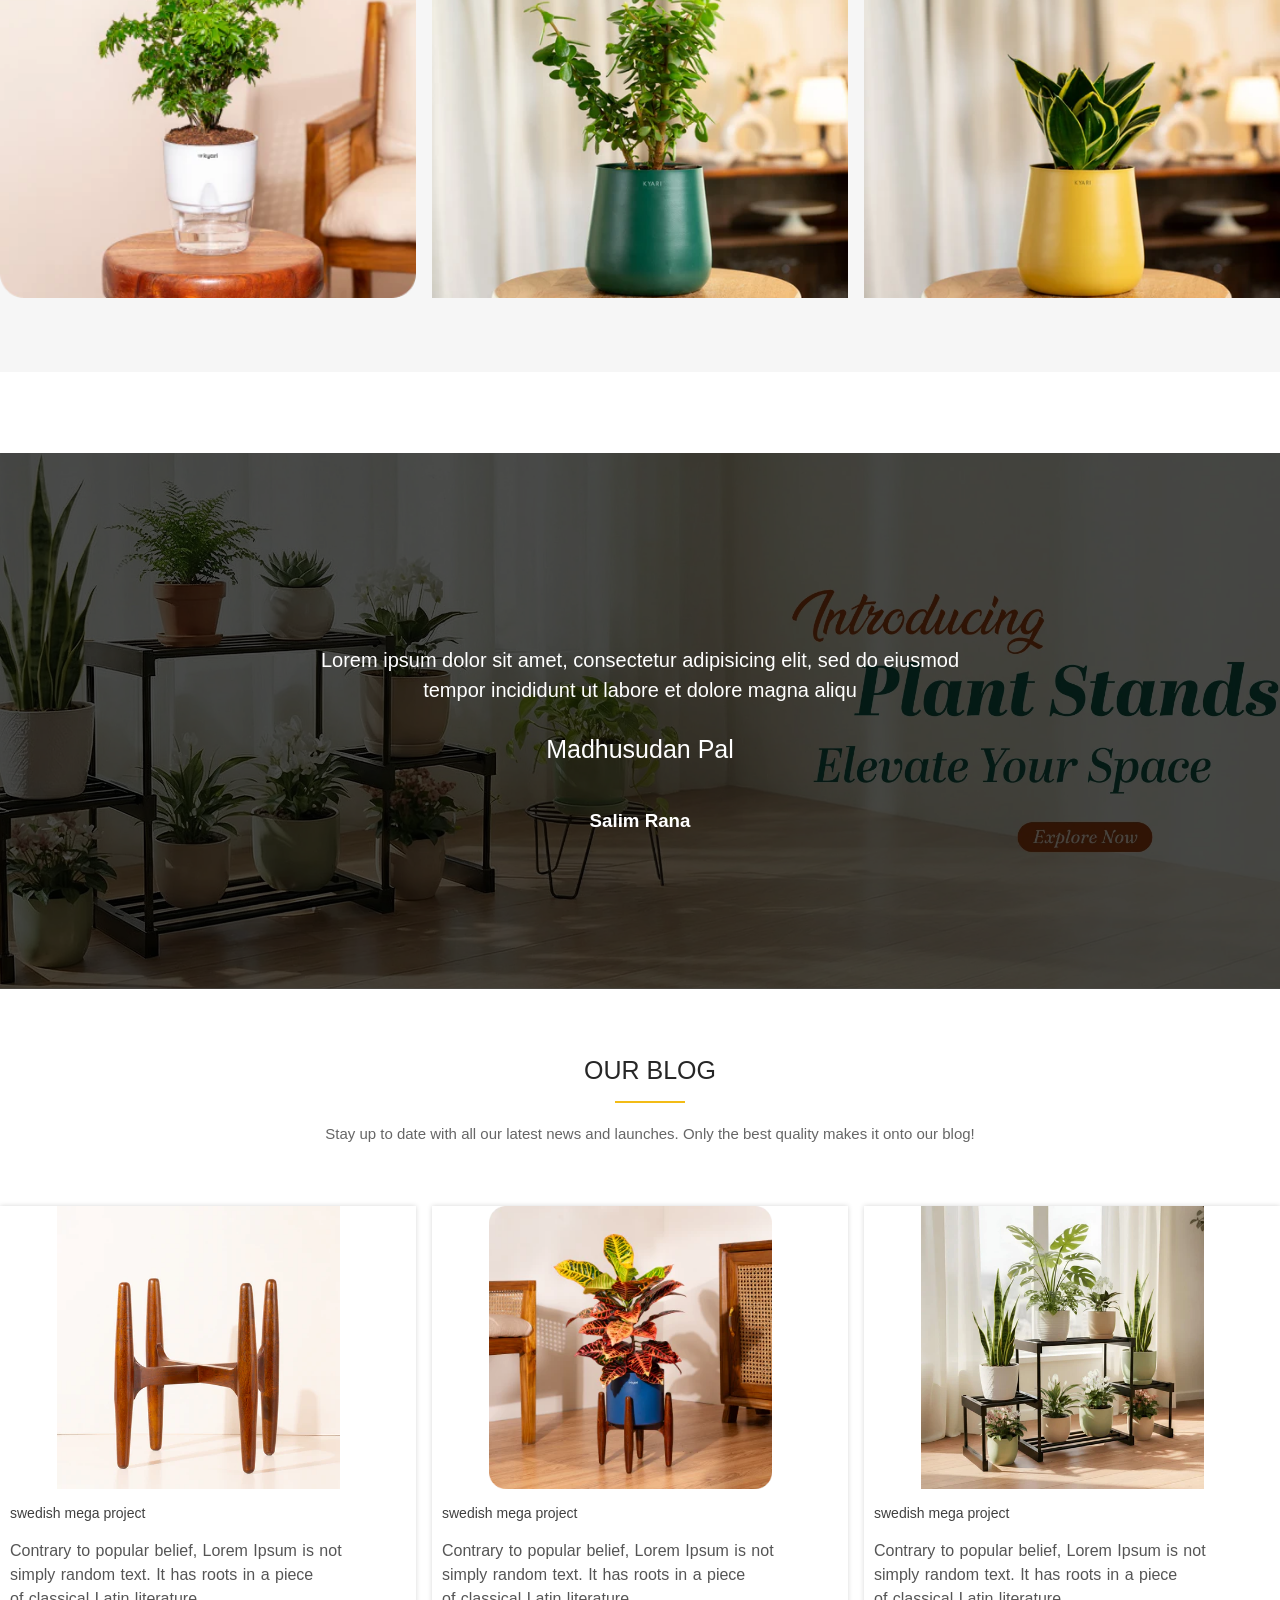
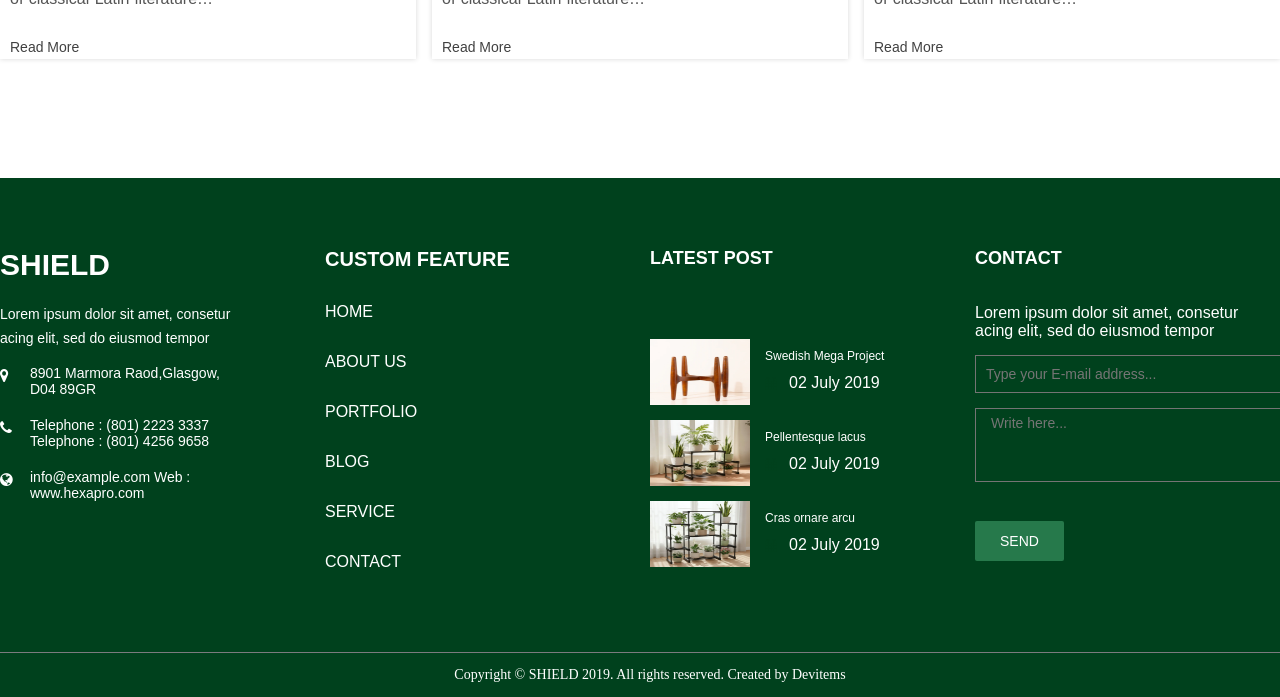
==== commit d1600aef: "Update index.html" ====
--- a/index.html
+++ b/index.html
@@ -86,10 +86,7 @@
                 <div class="natural">
 
                 
-                <h2>NATURAL BEAUTY</h2>
-                <h1>Planters That Redefine Spaces</h1>
-                <p>Lorem ipsum dolor sit amet, consectetur adipiscing elit. Pellentesque vel volutpat felis, eu
-                    condimentum <br> massa. Pellentesque mollis eros vel mattis tempor. </p>
+            
             
 
             <button class="button">Read More</button>
@@ -107,7 +104,11 @@
                         <div class="first">
                             <img src="1.webp" alt="" title="">
                             <div class="text">
-                                
+                                <h3>Commercial Roofing </h3>
+                                <p class="para">As the world's largest green and clean egerngy <br>specialist of the
+                                    printing
+                                    and typesetting
+                                    industry.<br>Lorem has been the industry.</p>
                             </div>
                         </div>
 
@@ -472,3 +473,4 @@
 </html>
 
 
+
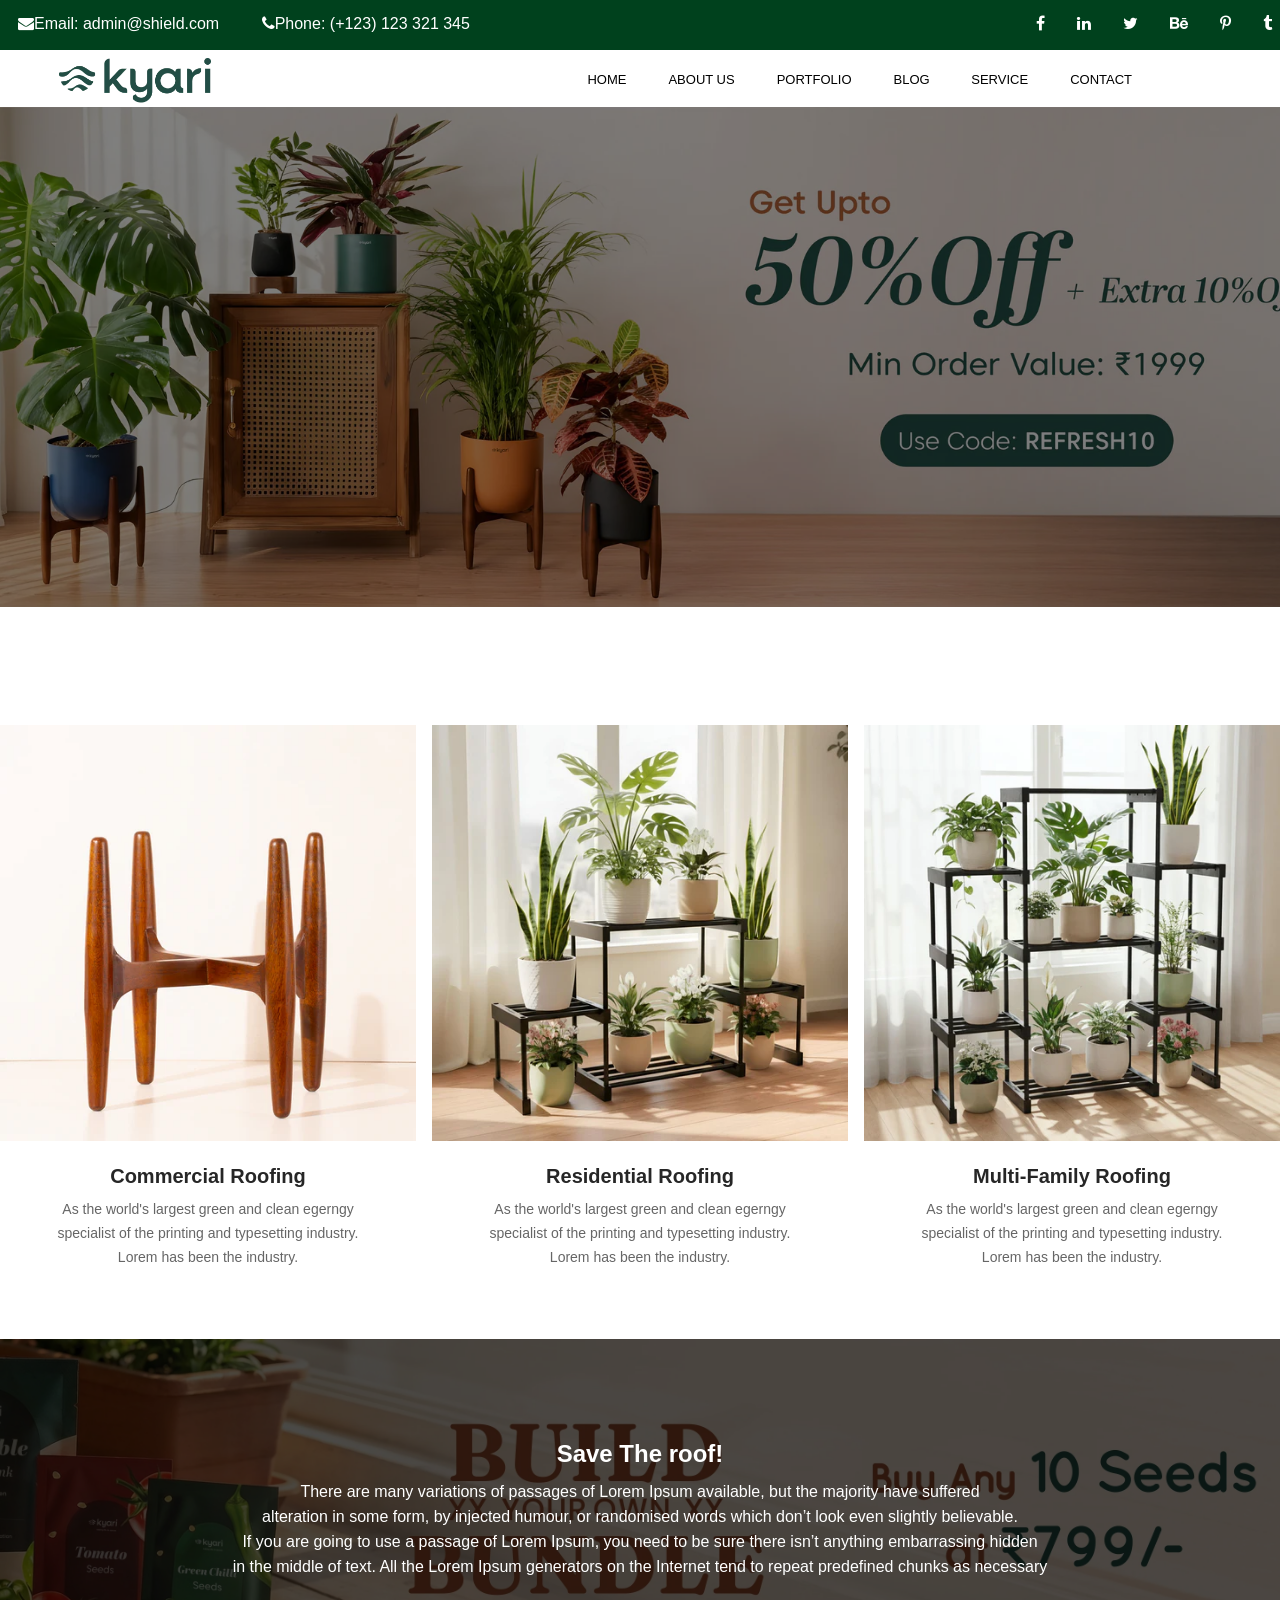
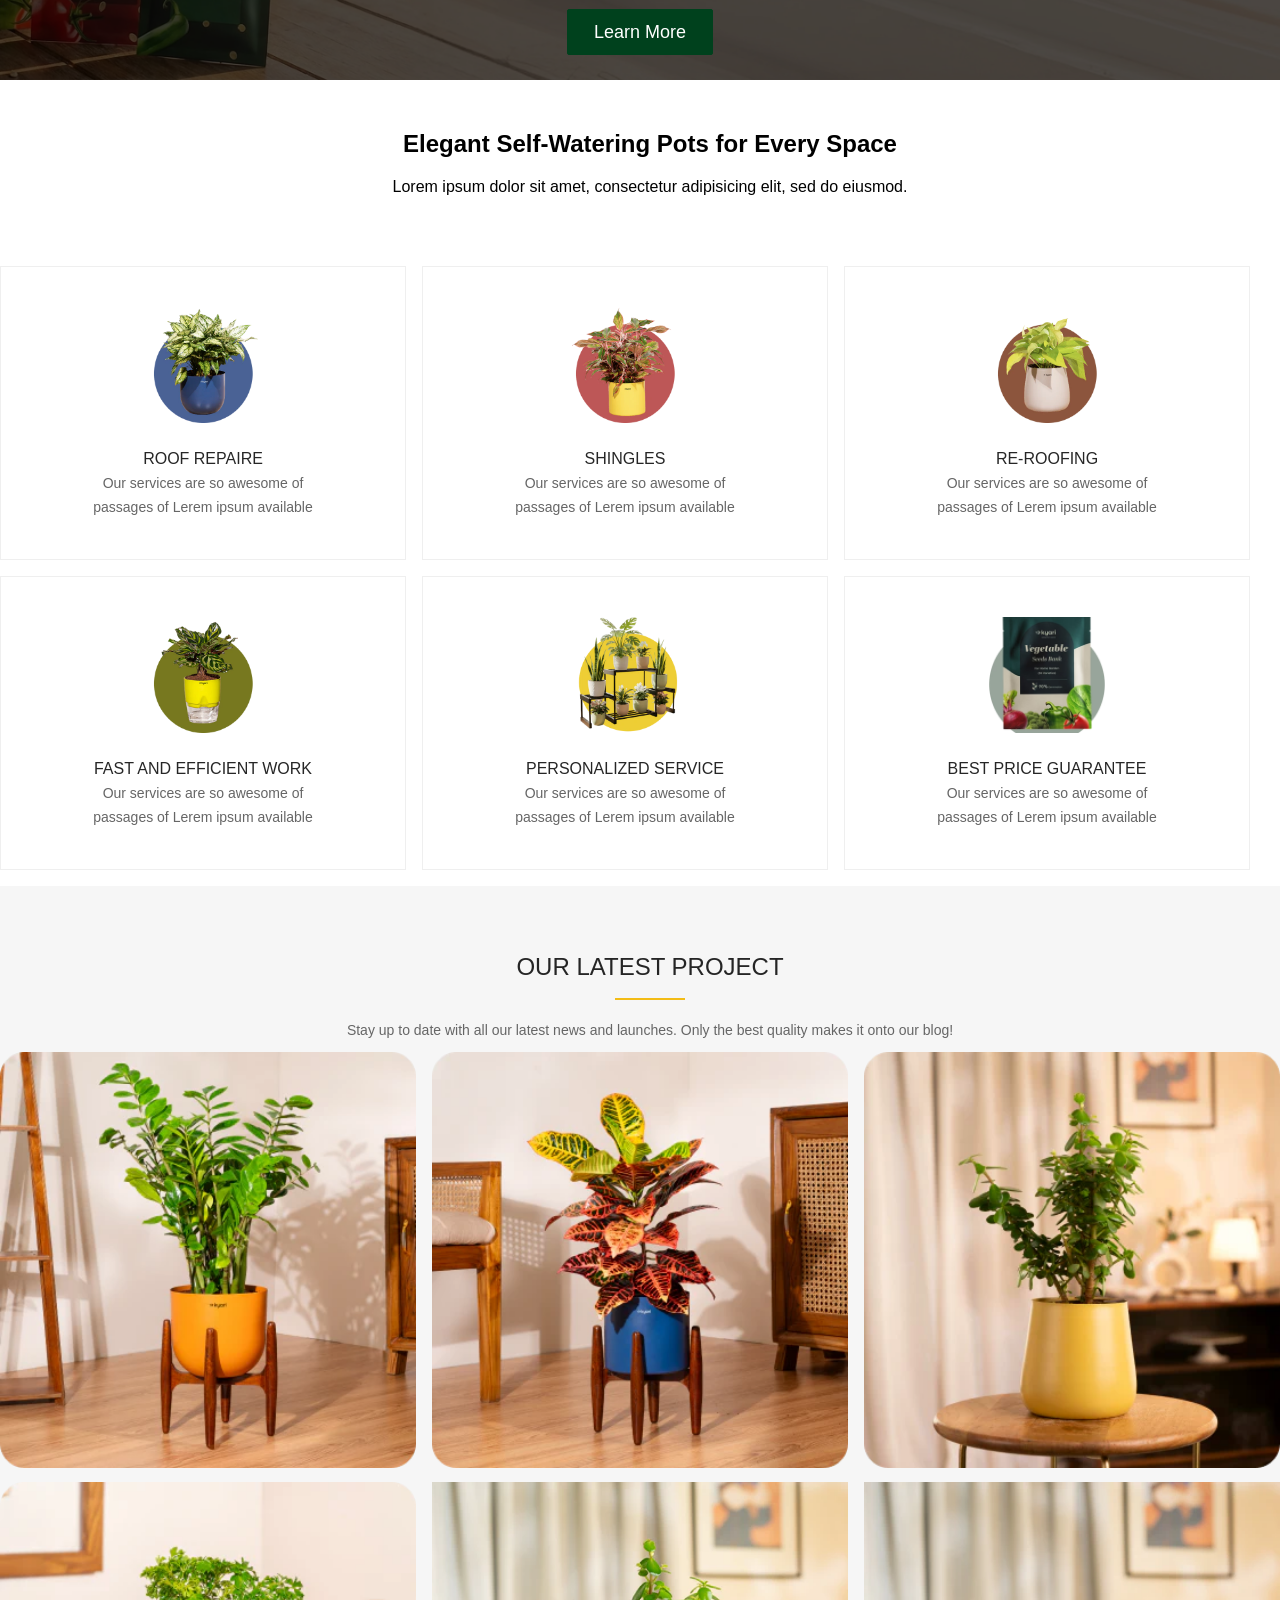
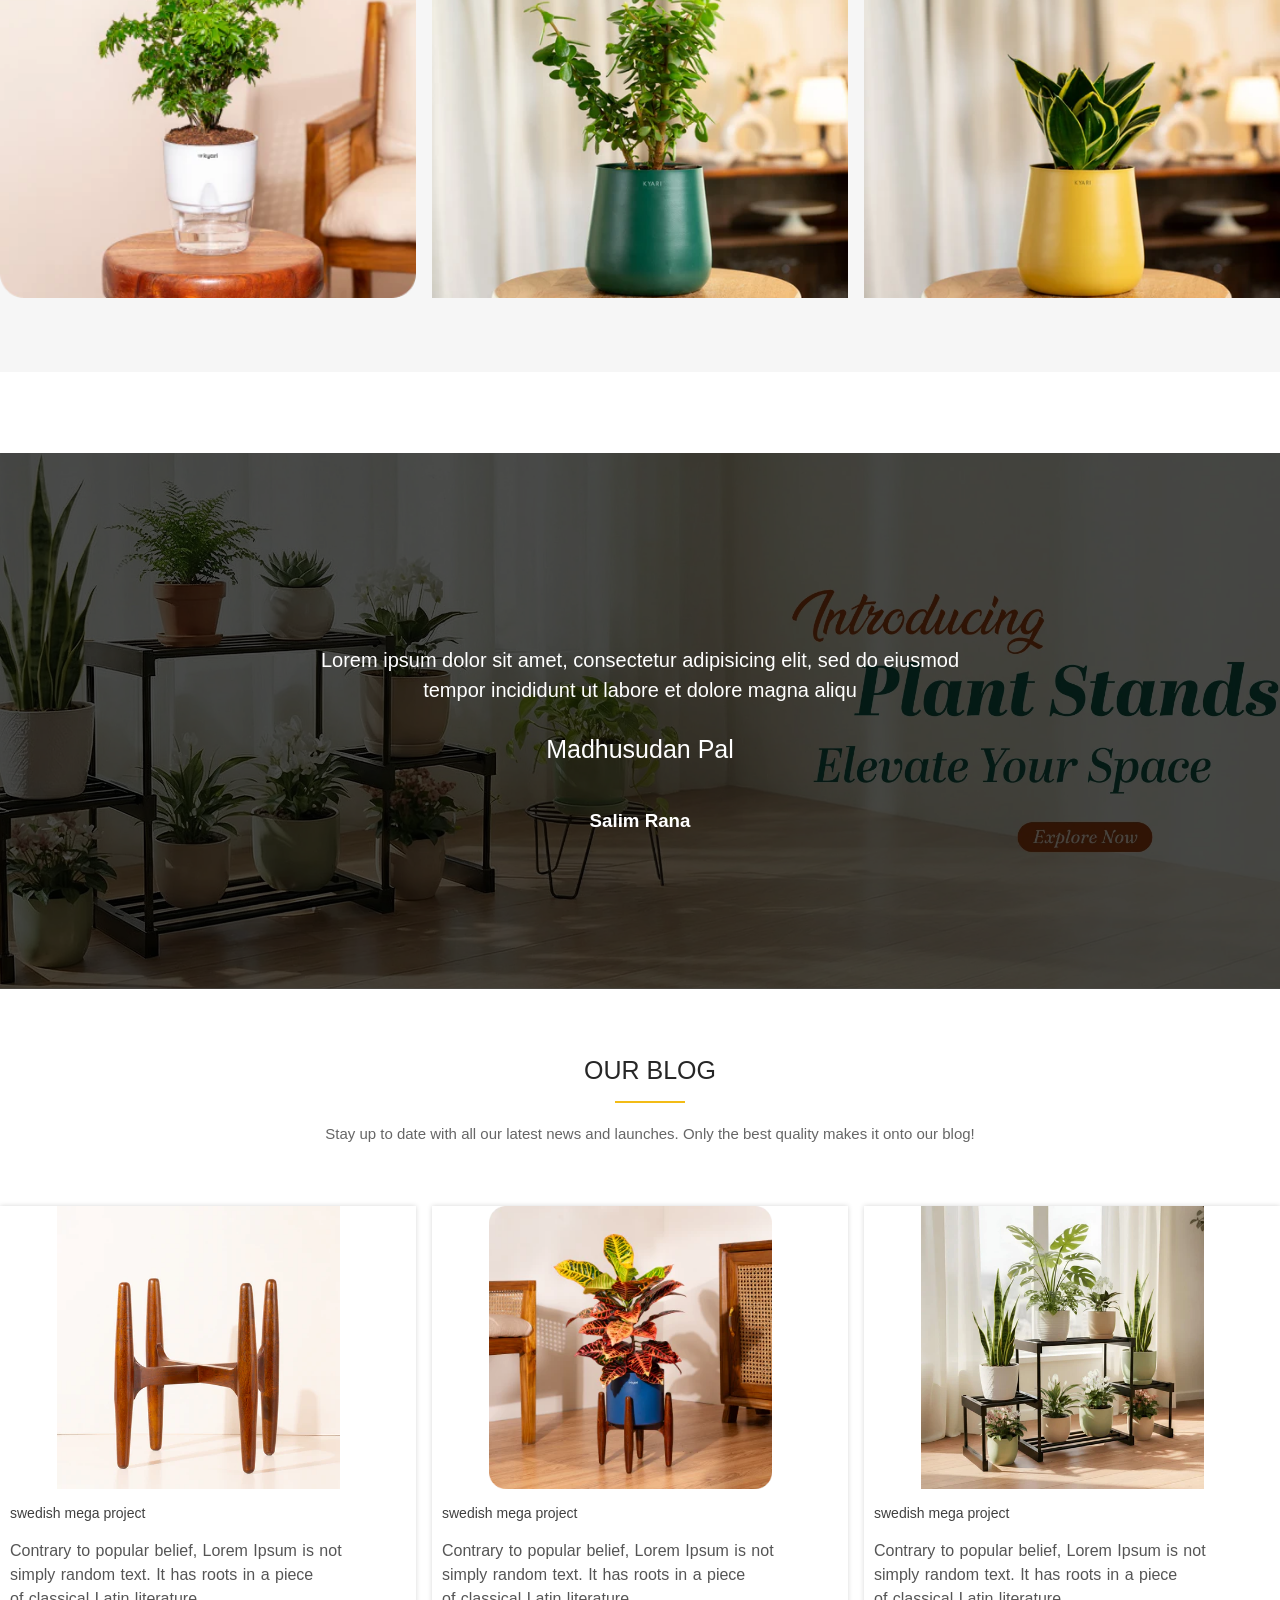
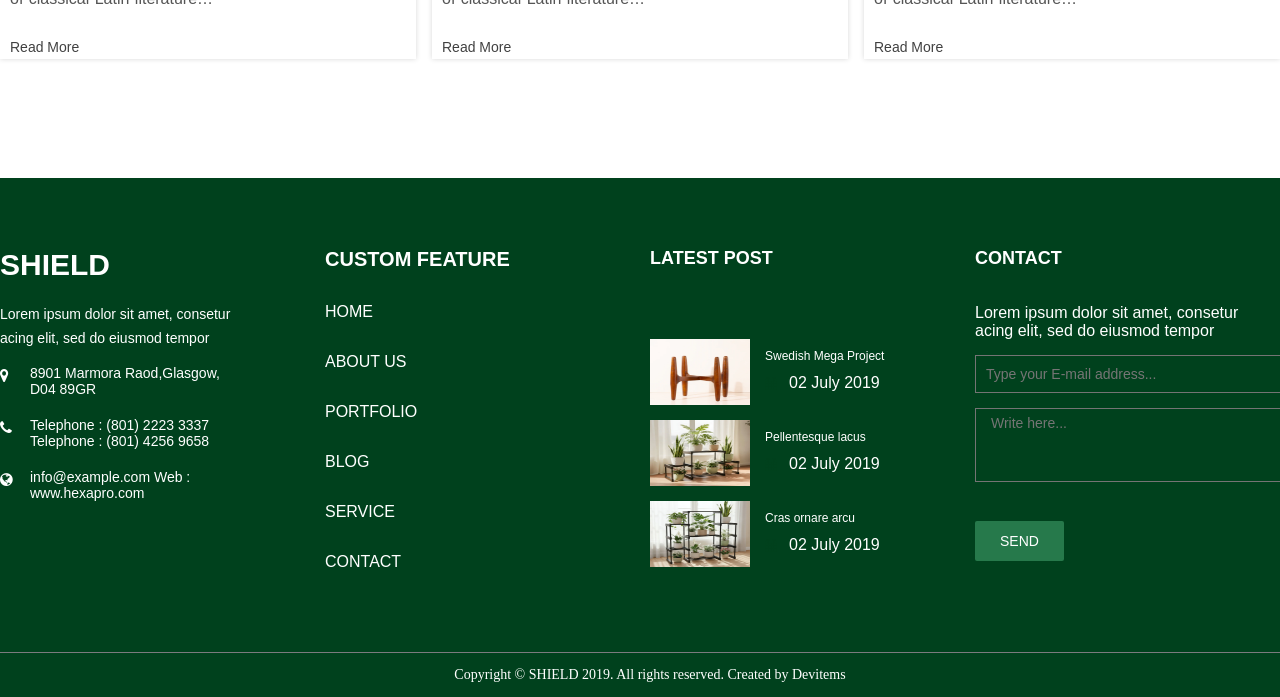
==== commit c0416566: "Update index.html" ====
--- a/index.html
+++ b/index.html
@@ -89,7 +89,7 @@
             
             
 
-            <button class="button">Read More</button>
+            
 </div>
 </div>
         </section>
@@ -474,3 +474,4 @@
 
 
 
+
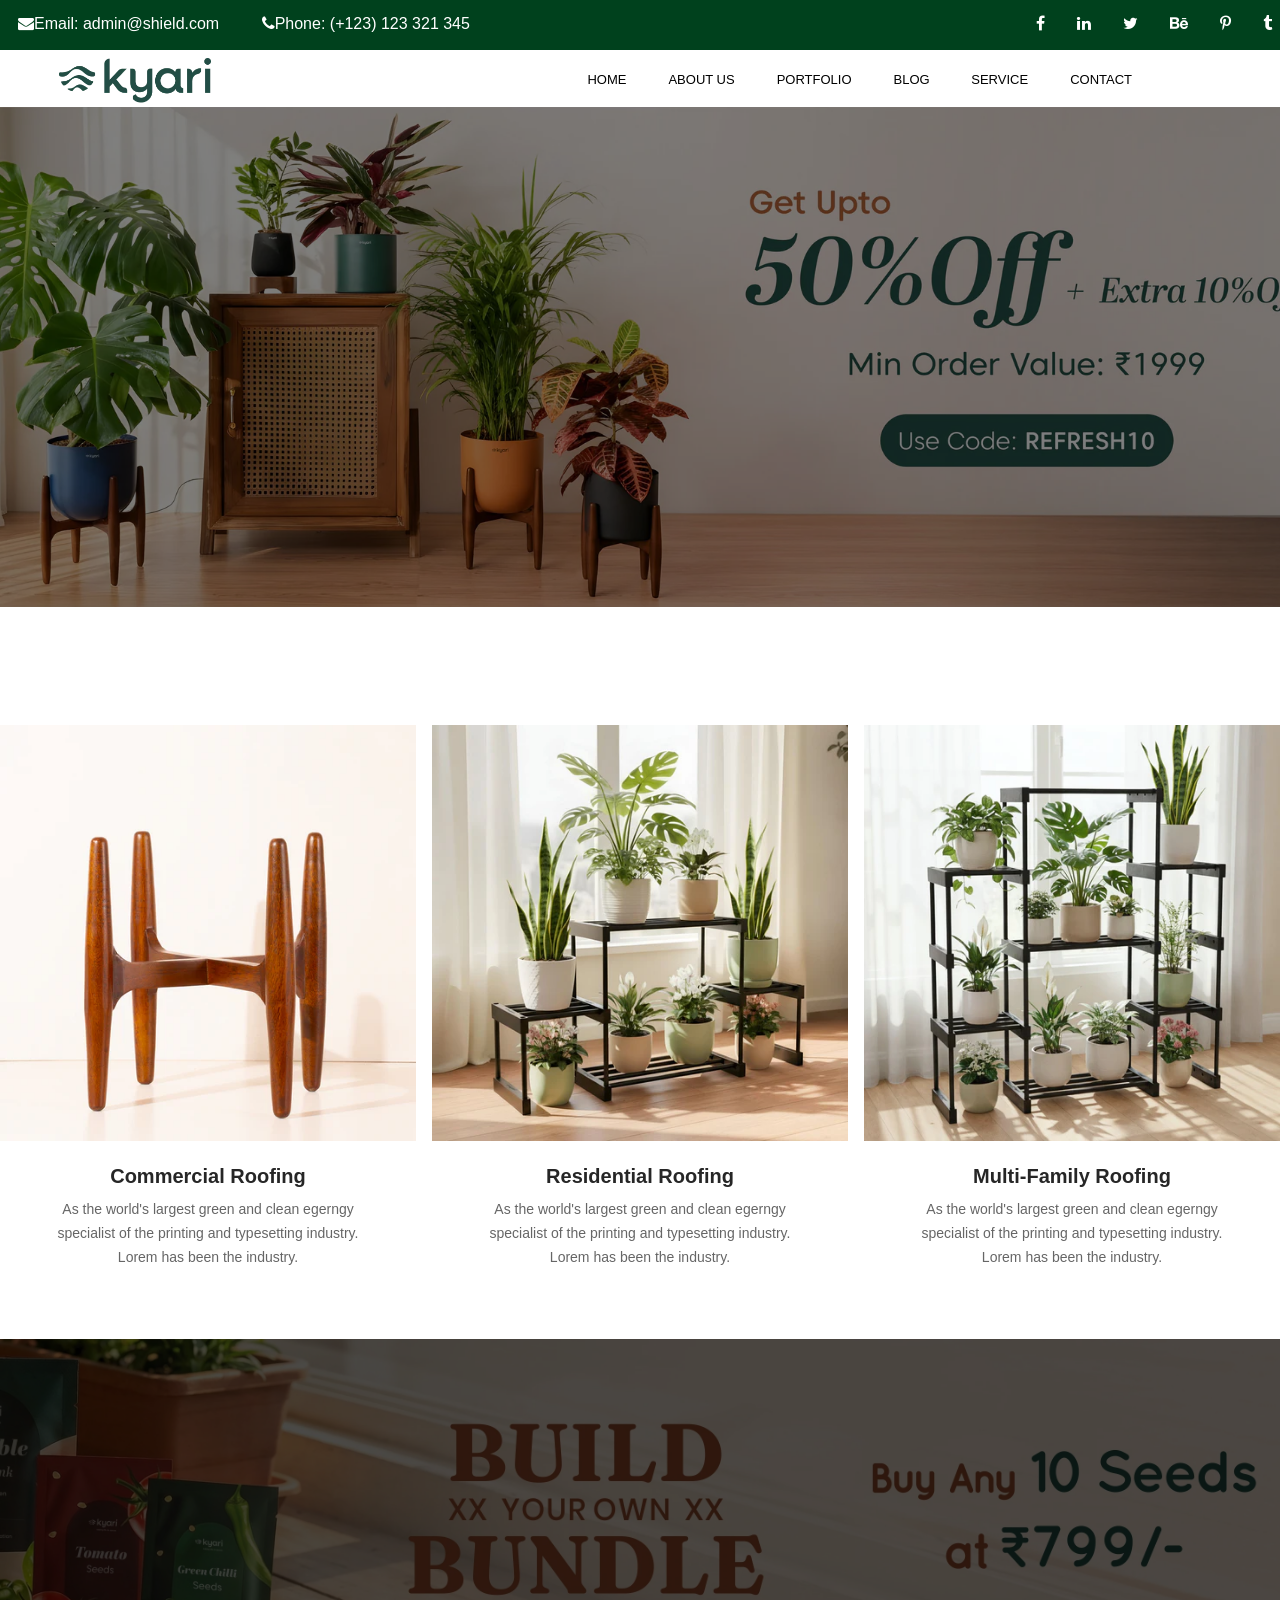
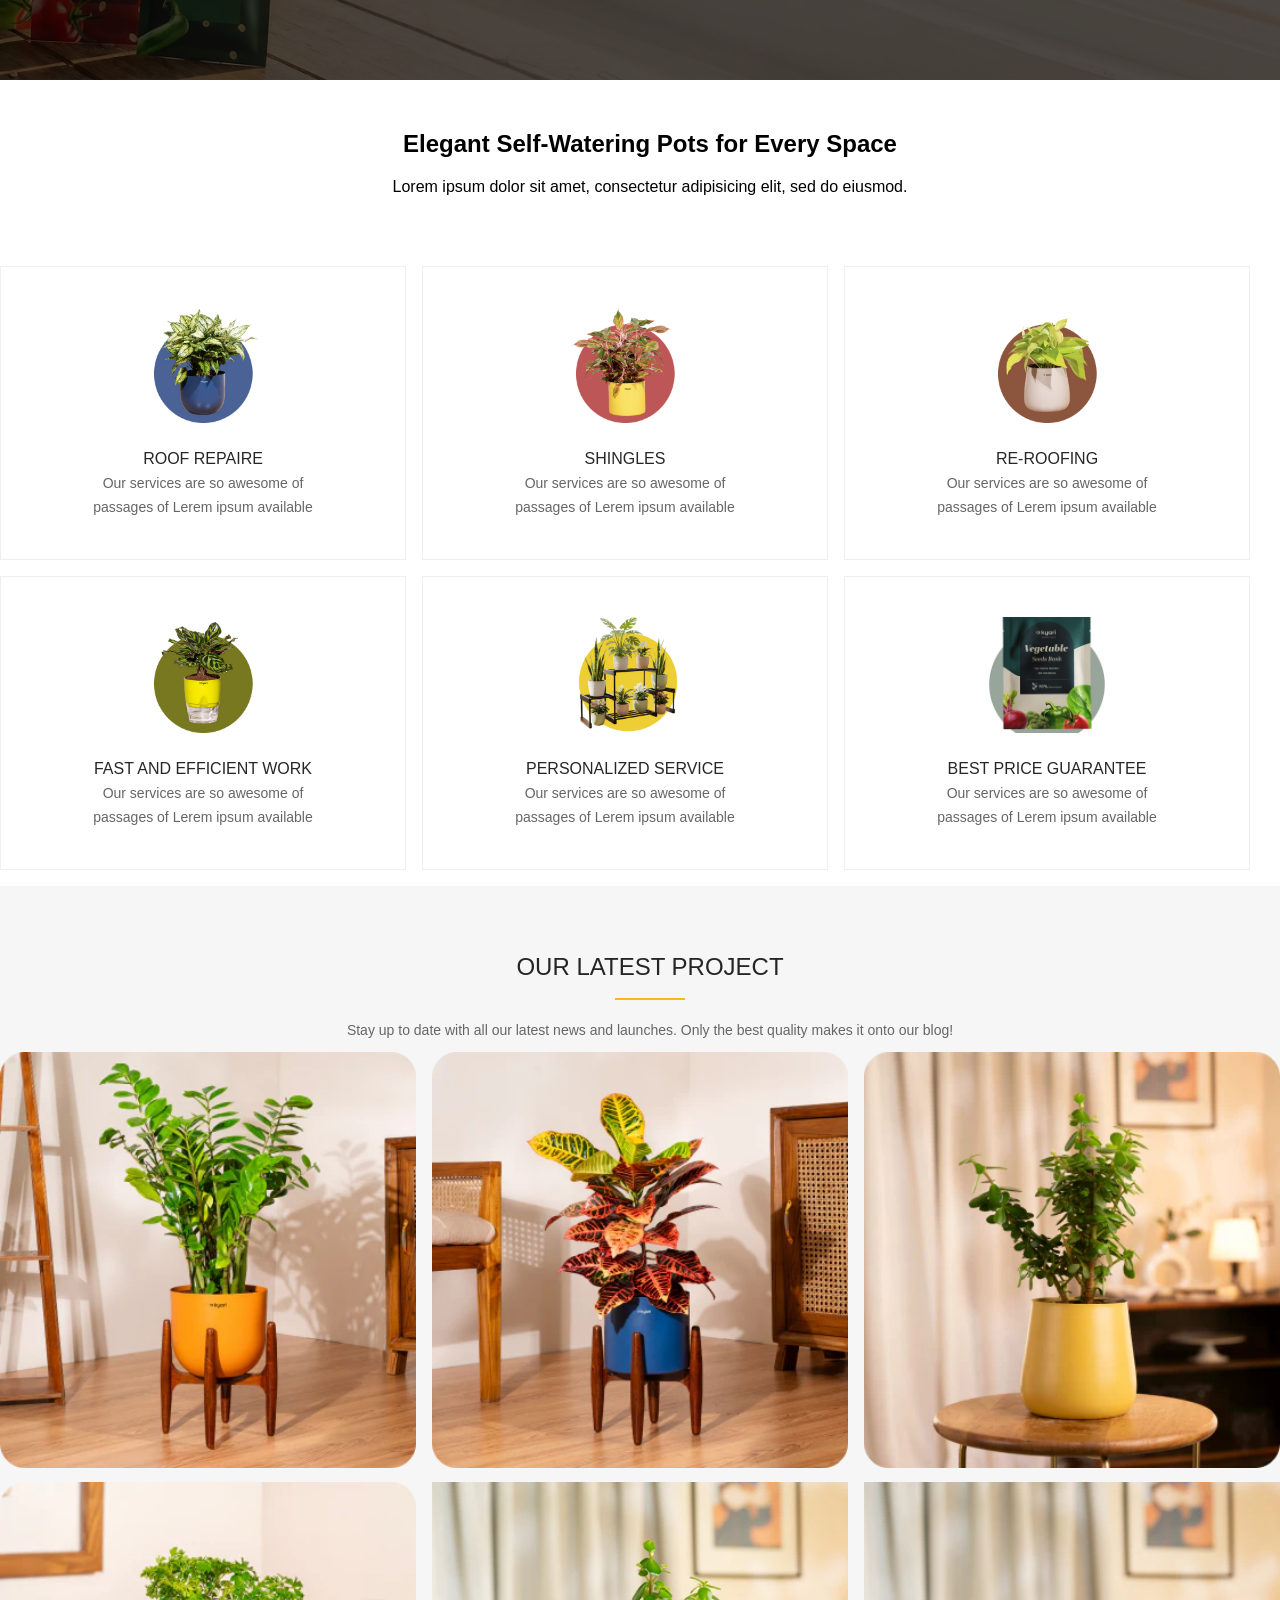
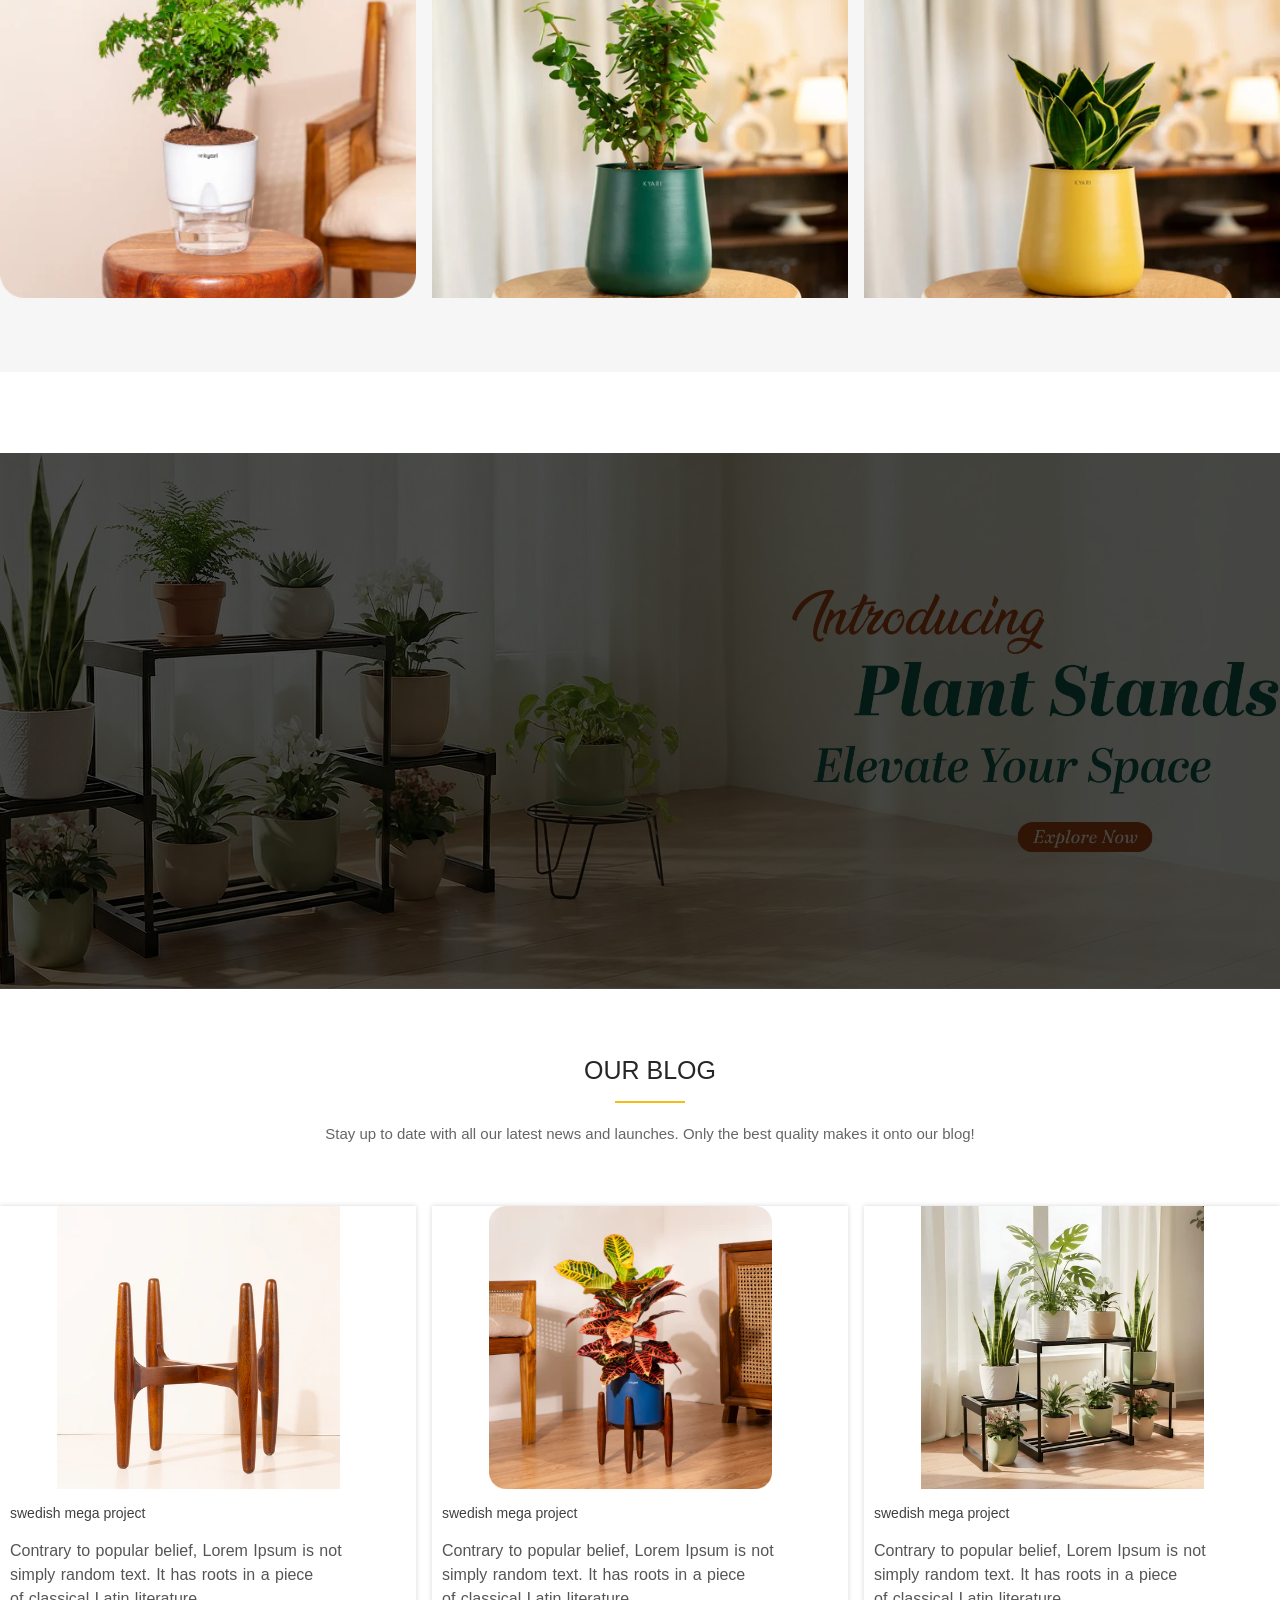
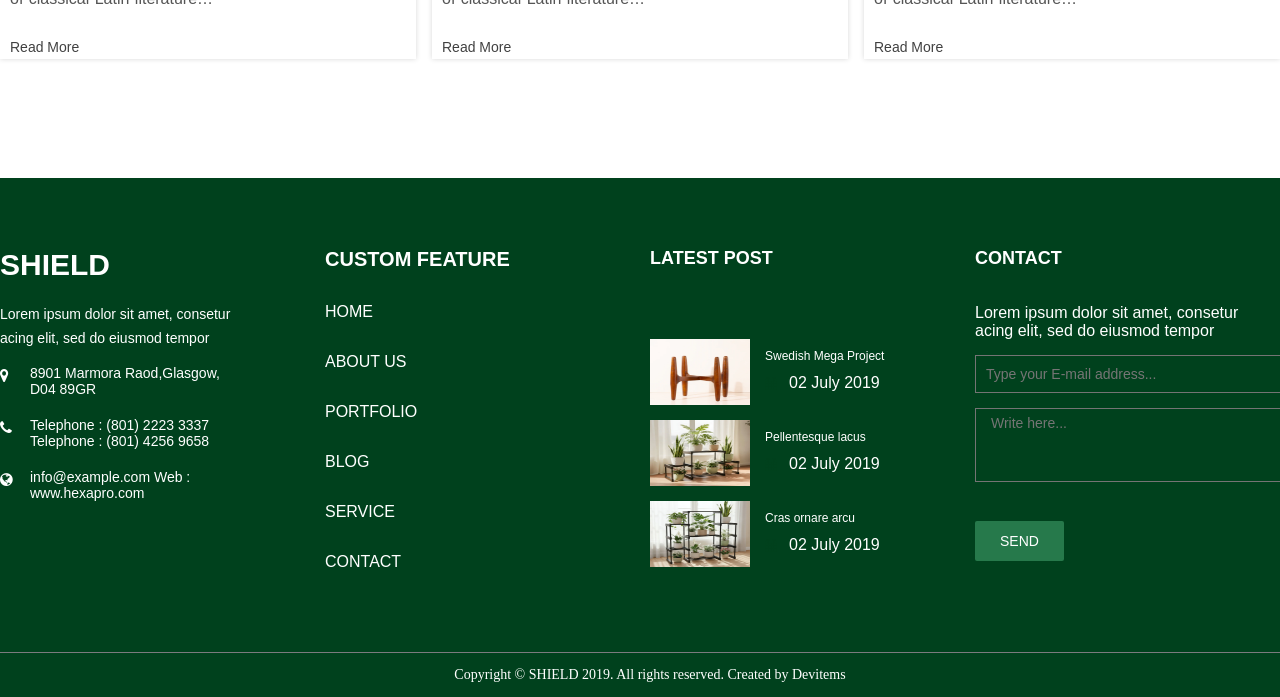
==== commit 174acb49: "Update index.html" ====
--- a/index.html
+++ b/index.html
@@ -154,14 +154,7 @@
 
 
             <div>
-                <h3>Save The roof!</h3>
-                <p>There are many variations of passages of Lorem Ipsum available, but the majority have suffered<br>
-                    alteration in some form, by injected humour, or randomised words which don’t look even slightly
-                    believable. <br>If you are going to use a passage of Lorem Ipsum, you need to be sure there isn’t
-                    anything embarrassing hidden <br>in the middle of text. All the Lorem Ipsum generators on the
-                    Internet
-                    tend to repeat predefined chunks as necessary</p>
-                     <button class="button">Learn More</button>
+              
 
             </div>
 
@@ -272,10 +265,7 @@
 
             <div class="banner3">
 
-                <p>Lorem ipsum dolor sit amet, consectetur adipisicing elit, sed do eiusmod <BR>tempor incididunt ut labore et dolore magna aliqu</p>
-					<h4>Madhusudan Pal</h4>
-				
-                <h3>Salim Rana</h3>
+                
             </div>
 
 
@@ -475,3 +465,4 @@
 
 
 
+
